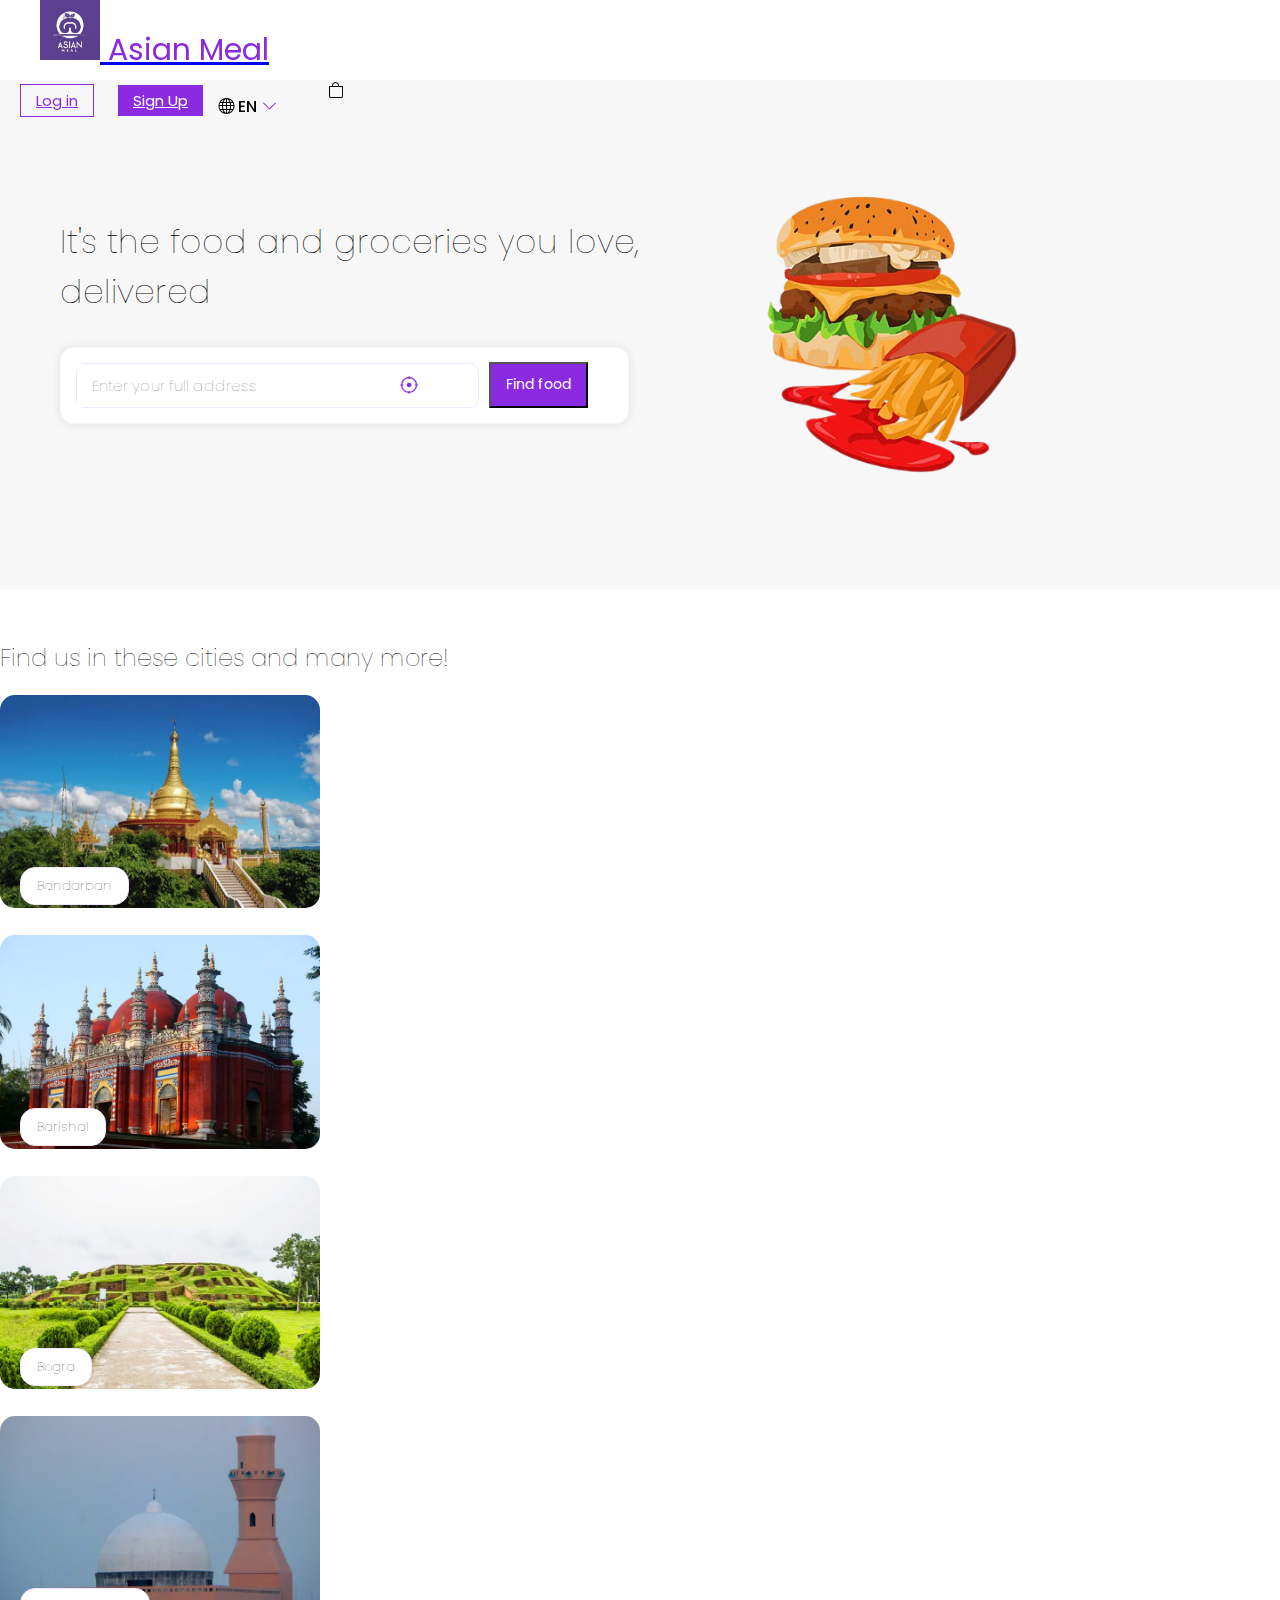
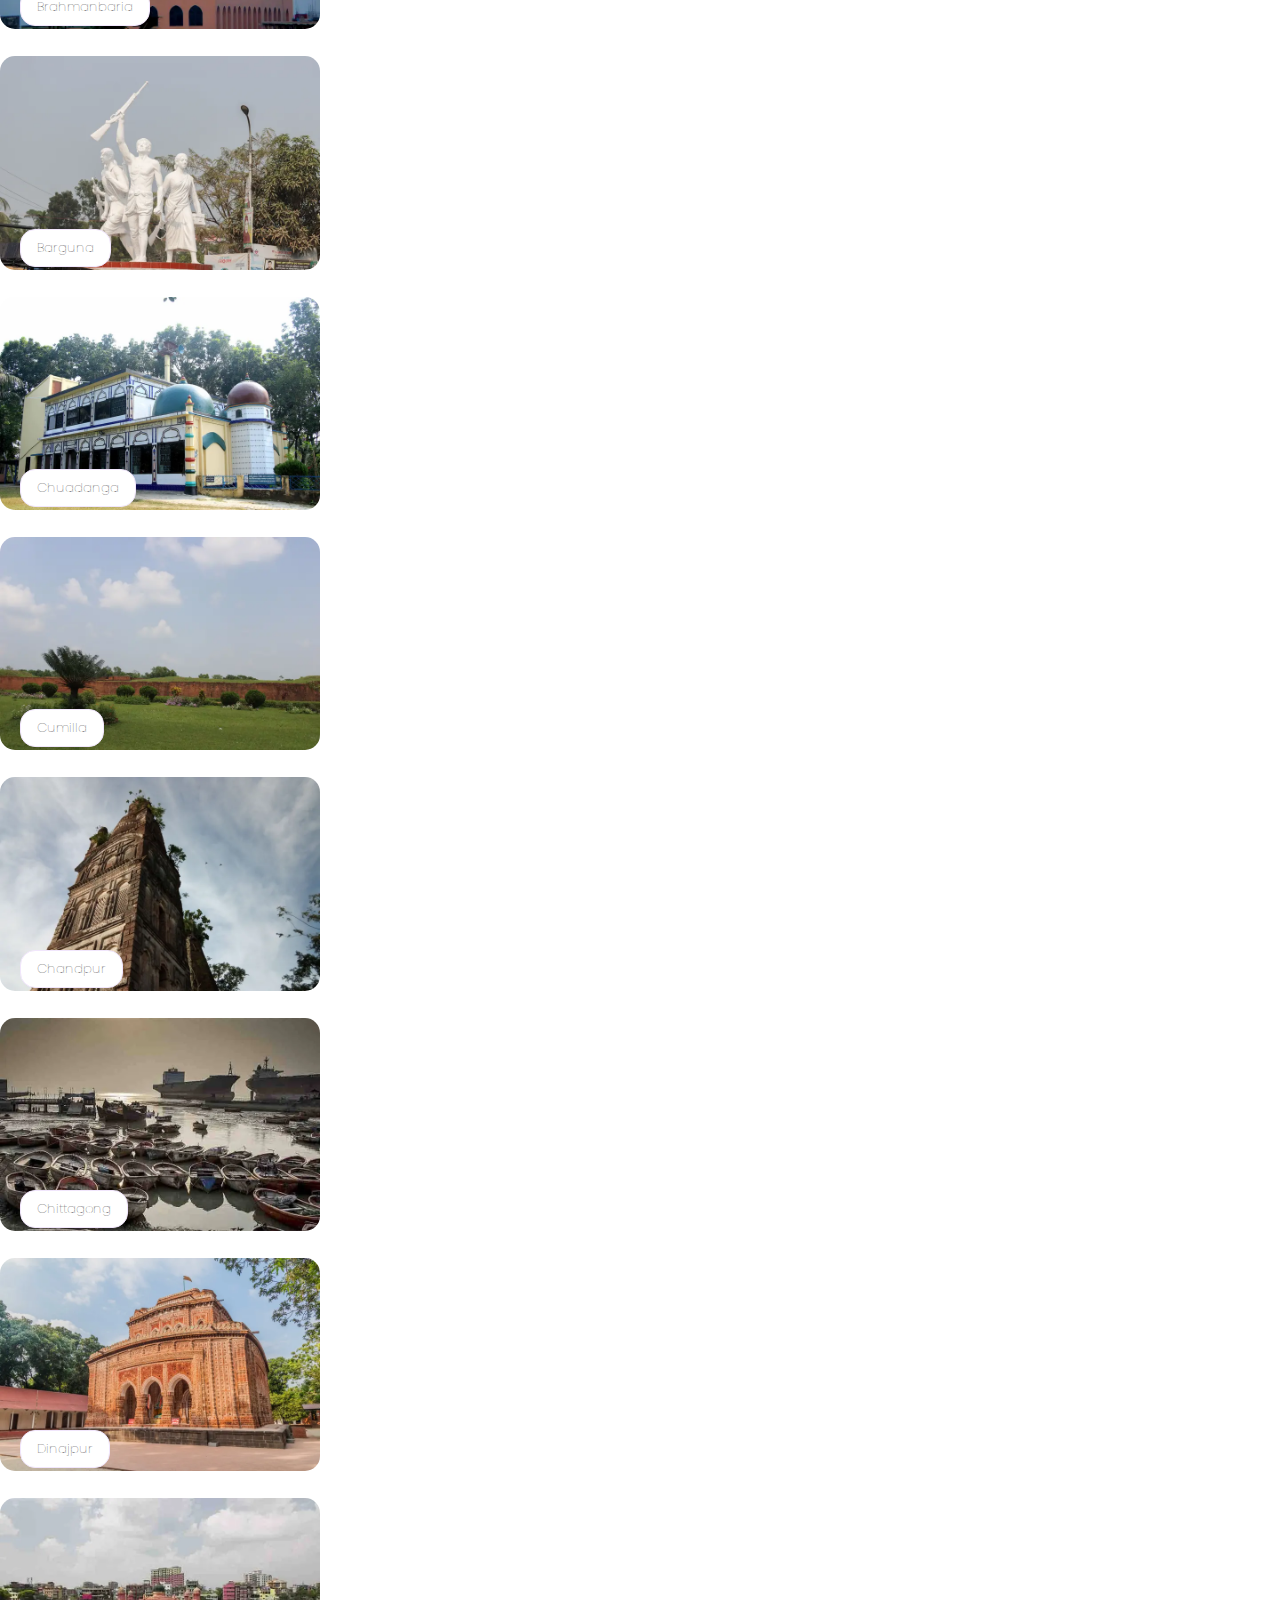
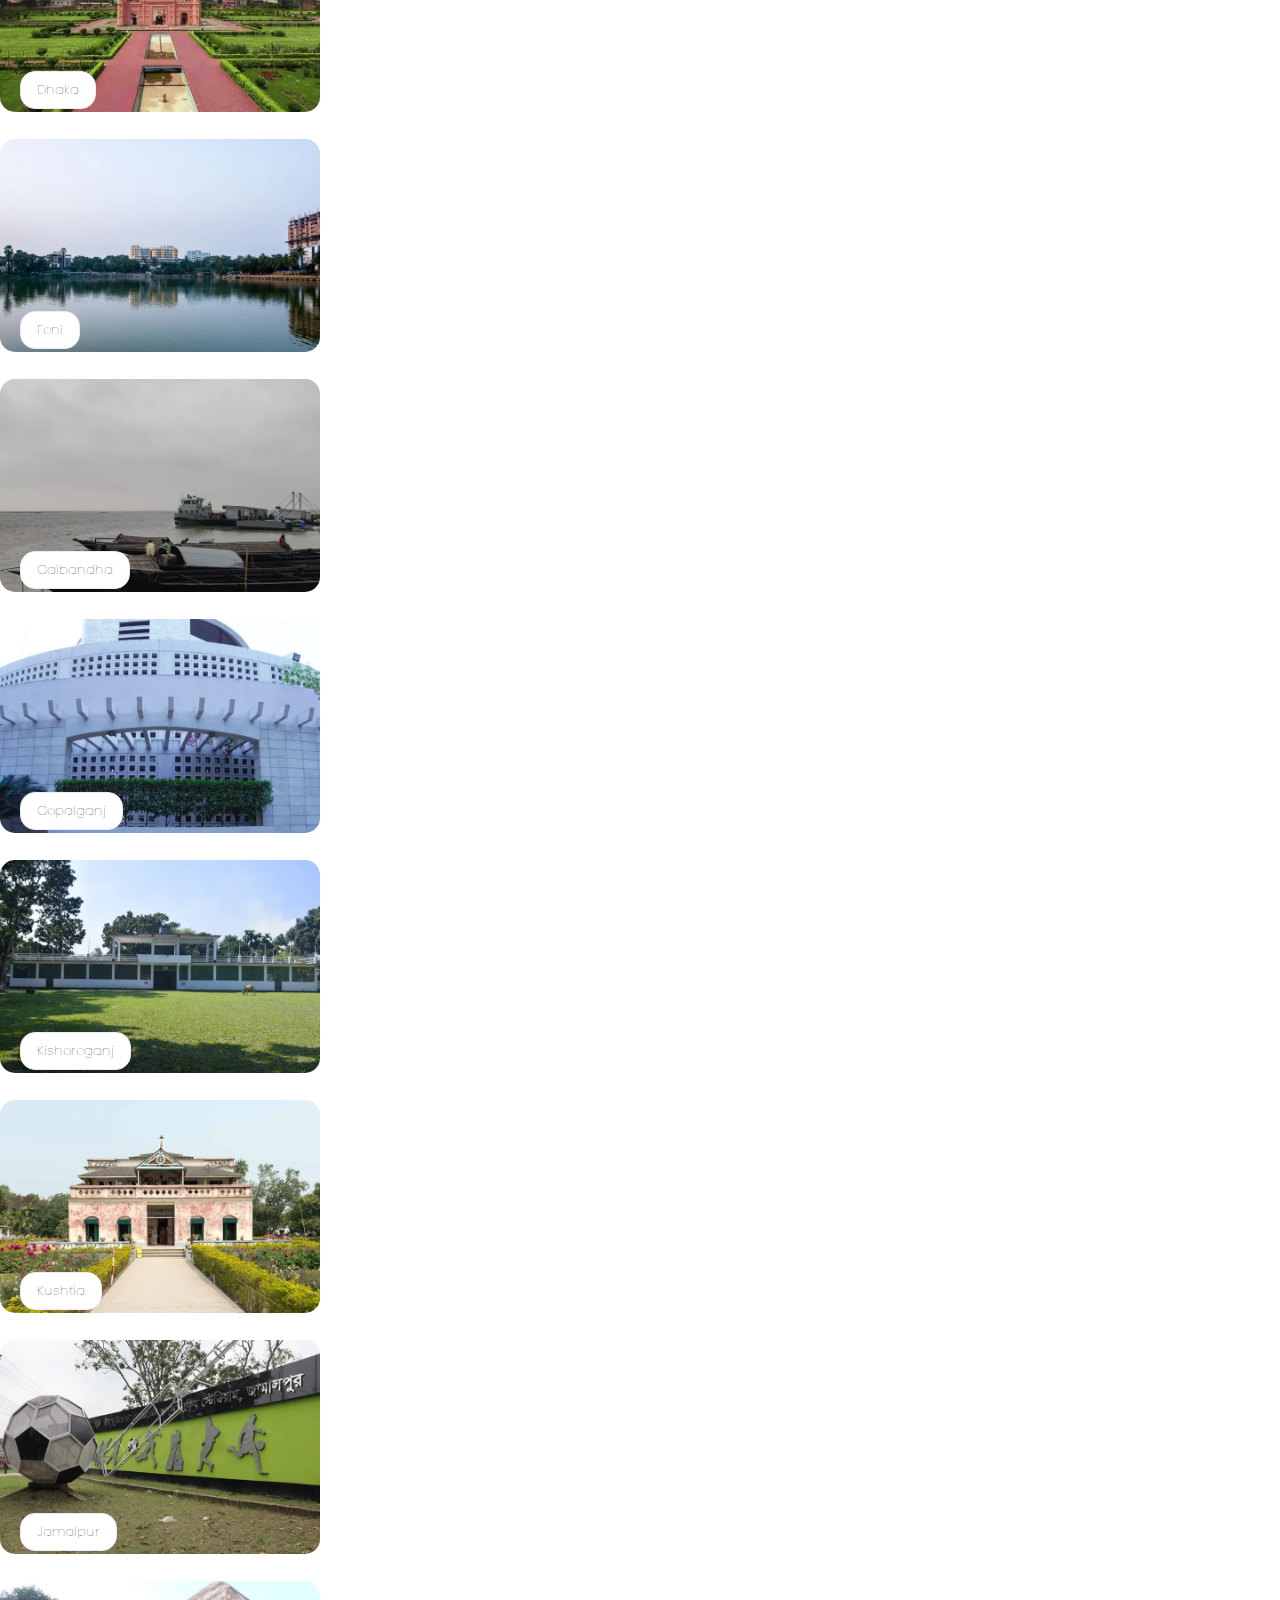
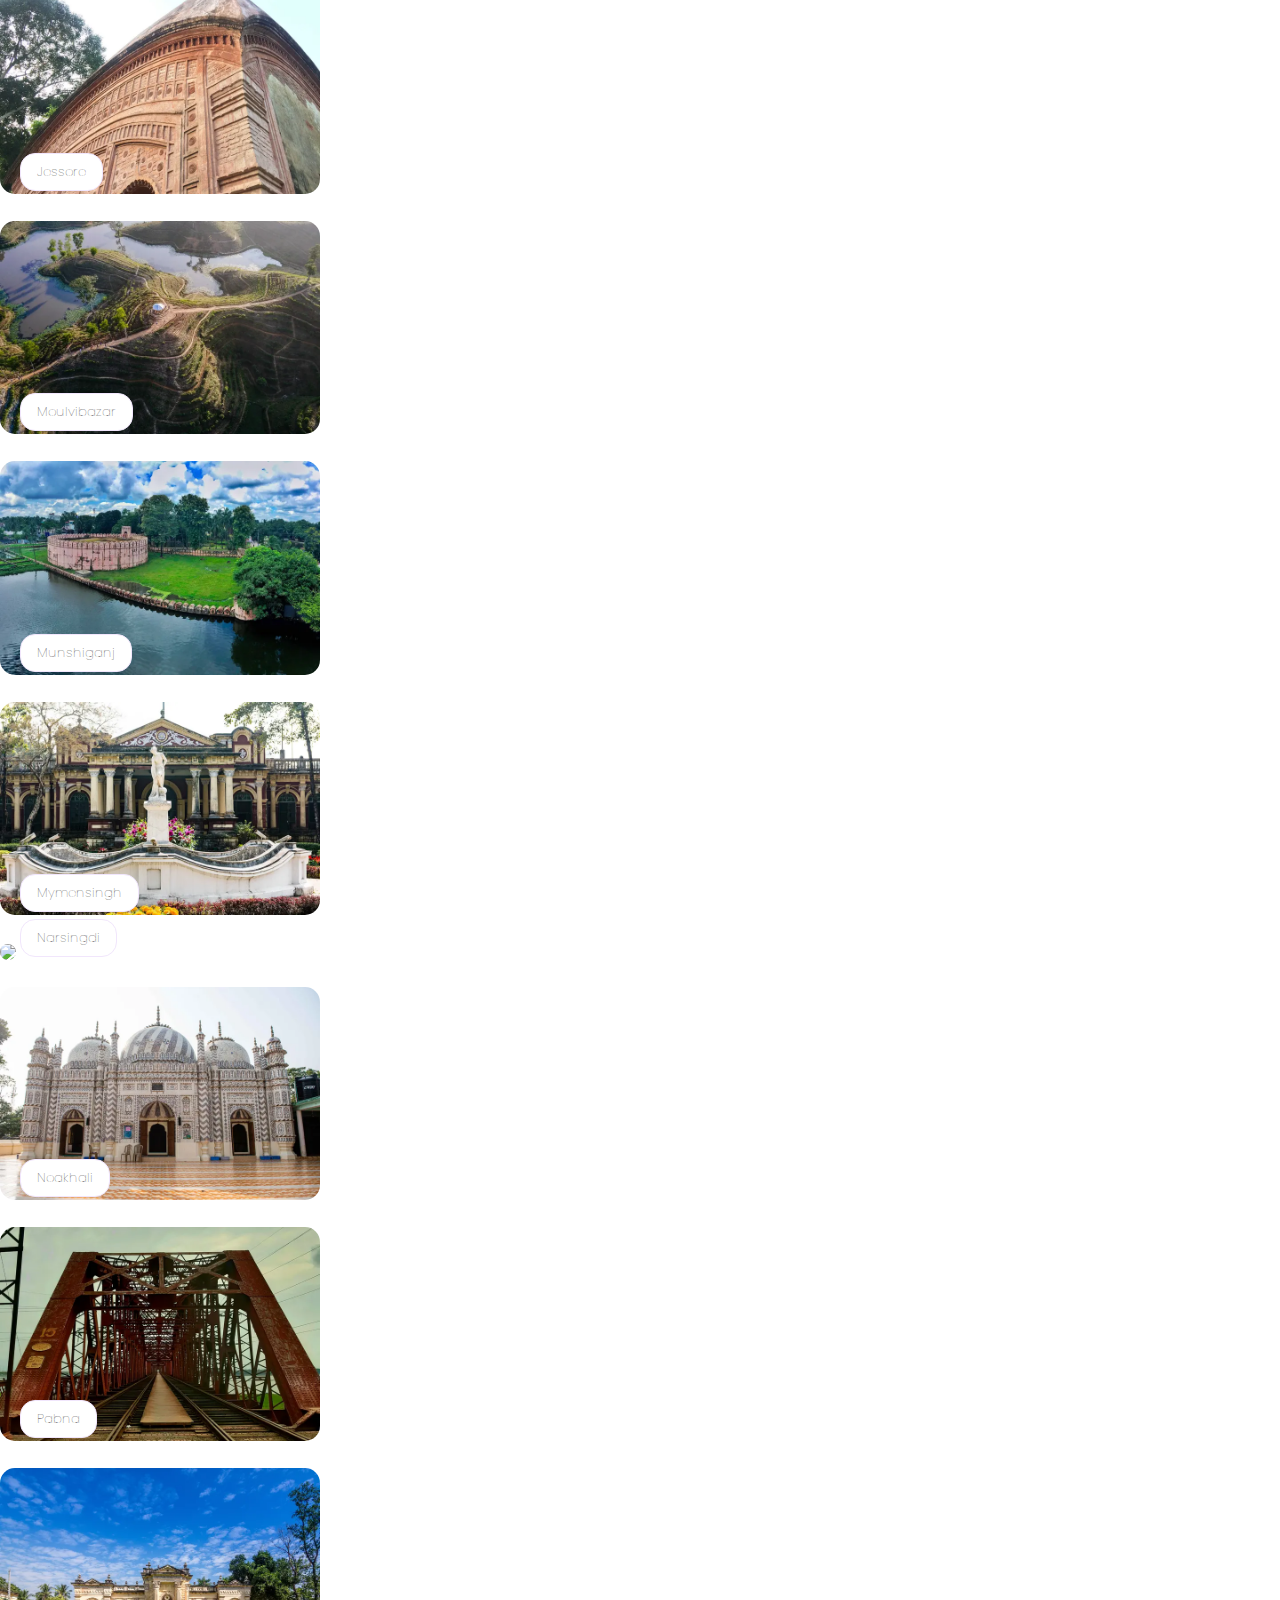
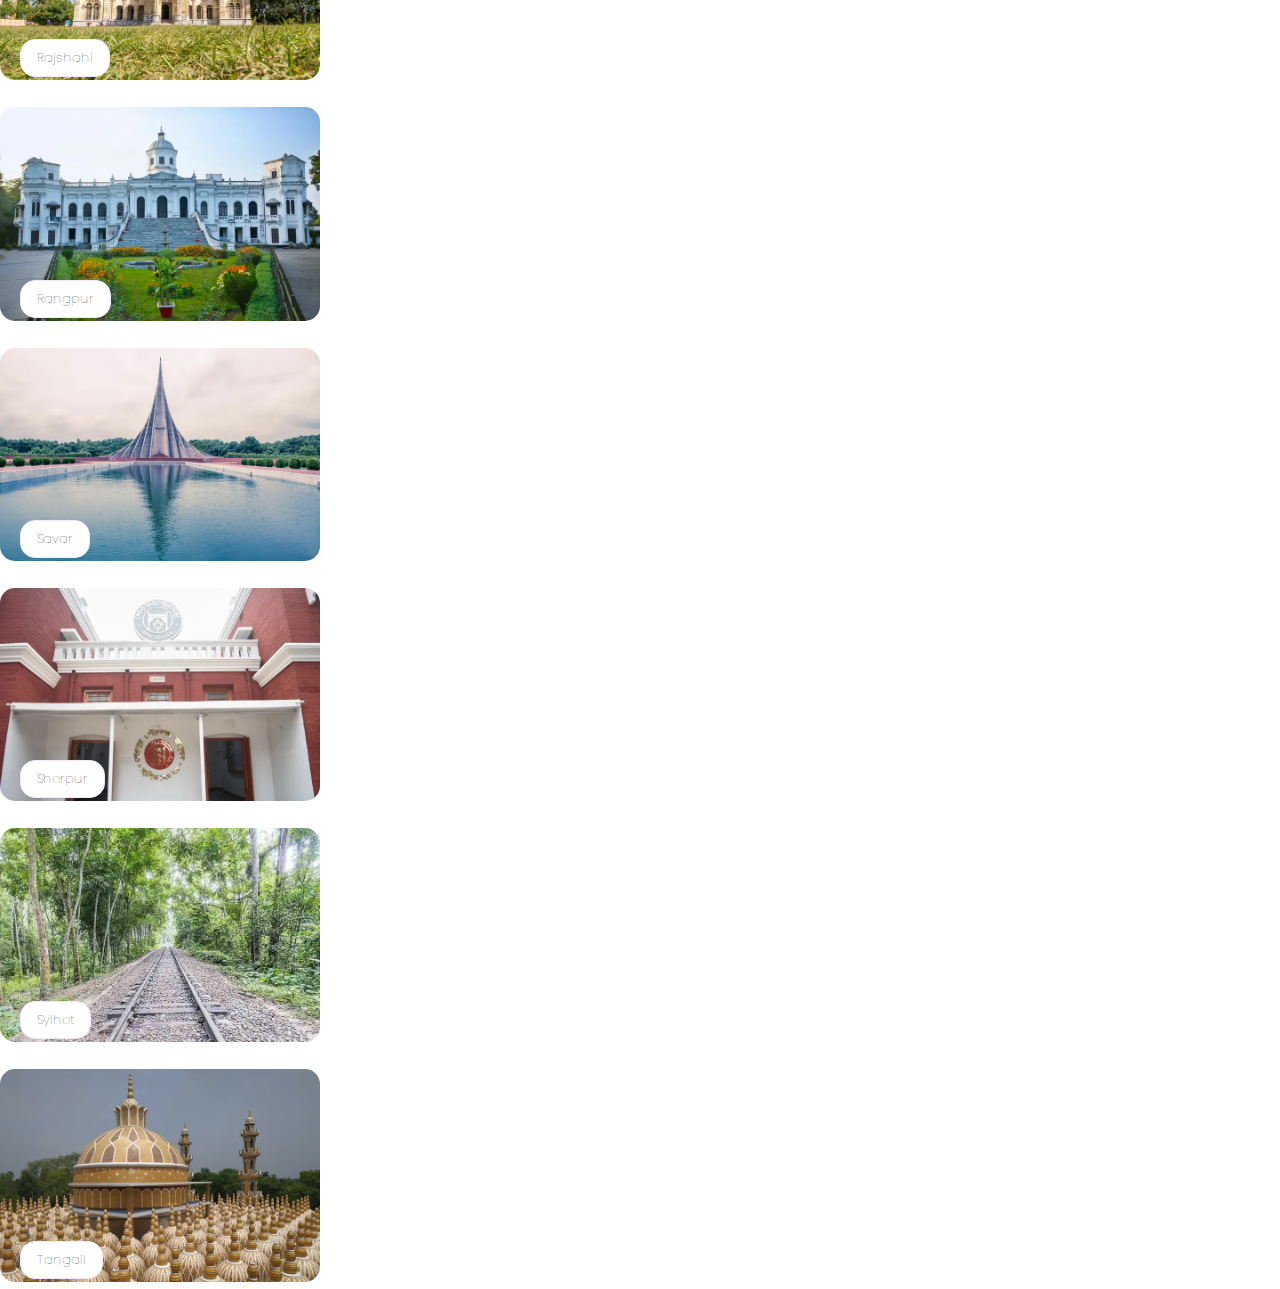
==== index.html @ 5dc4bf35 "first commit" ====
<!doctype html>
<html lang="en">

<head>
    <meta charset="utf-8">
    <meta name="viewport" content="width=device-width, initial-scale=1">
    <title>Asian Meal</title>
    <link rel="stylesheet" href="style.css">
    <link href="https://cdn.jsdelivr.net/npm/bootstrap@5.3.2/dist/css/bootstrap.min.css" rel="stylesheet"
        integrity="sha384-T3c6CoIi6uLrA9TneNEoa7RxnatzjcDSCmG1MXxSR1GAsXEV/Dwwykc2MPK8M2HN" crossorigin="anonymous">
    <link rel="stylesheet" href="https://cdn.jsdelivr.net/npm/bootstrap-icons@1.11.1/font/bootstrap-icons.css">
</head>

<body>

    <!--! ==========Nav bar open=========== -->
    <nav class="navbar" style="position: fixed; z-index: 1001;">
        <div class="logo">
            <a href="index.html" class="navbar-brand">
                <img src="img/logo.jpg" alt="logo" class="img-fluid rounded-circle">
                <span>Asian Meal</span>
            </a>
        </div>
        <div class="navbar-btns">
            <div class="login-buttons">
                <a href="login.html" class="btn log-in-btn">Log in</a>
                <a href="login.html" class="btn sign-up-btn">Sign Up</a>
            </div>
            <div class="lang-cart">
                <ul>
                    <li href="#" class="btn langBtn"><i class="bi bi-globe"></i> <span>EN</span><i
                            class="bi bi-chevron-down arrow"></i><br>
                    </li>
                    <li class="invisible-lang">BN</li>
                </ul>
                <div class="div for-cart">
                    <i class="bi bi-bag cart btn"></i>
                </div>
            </div>
        </div>
    </nav>
    <!--! ==========Nav bar close========== -->





    <!--?============= Hero content goes here =================  -->
    <div class="hero">
        <div class="hero-txt">
            <h2>It's the food and groceries you love, delivered</h2>
            <form action="get">
                <div class="input-loc">
                    <input type="text" id="addressInput" placeholder="Enter your full address">
                    <i class="bi bi-crosshair location-btn" id="locationIcon"></i>
                </div>
                <button class="btn">Find food</button>
            </form>
        </div>

        <div class="hero-img">
            <img src="img/hero-img.png" alt="hero image">
        </div>
    </div>
    <!--?============= Hero content closed here =================  -->

    <!-- !============= find us open =========== -->

    <div class="container find-us">
        <h2>Find us in these cities and many more!</h2>
        <div class="row">
            <div class="col-6 col-md-4">
                <a href="#">
                    <img src="img/find us img/city-tile-Bandarban.webp" class="img-fluid">
                    <button>Bandarban</button>
                </a>
            </div>
            <div class="col-6 col-md-4">
                <a href="#">
                    <img src="img/find us img/city-tile-Barisal.webp" class="img-fluid">
                    <button>Barishal</button>
                </a>
            </div>
            <div class="col-6 col-md-4">
                <a href="#">
                    <img src="img/find us img/city-tile-Bogra.webp" class="img-fluid">
                    <button>Bogra</button>
                </a>
            </div>
            <div class="col-6 col-md-4">
                <a href="#">
                    <img src="img/find us img/city-tile-Brahmanbaria.webp" class="img-fluid">
                    <button>Brahmanbaria</button>
                </a>
            </div>
            <div class="col-6 col-md-4">
                <a href="#">
                    <img src="img/find us img/city-tile-Barguna.webp" class="img-fluid">
                    <button>Barguna</button>
                </a>
            </div>
            <div class="col-6 col-md-4">
                <a href="#">
                    <img src="img/find us img/city-tile-Chuadanga.webp" class="img-fluid">
                    <button>Chuadanga</button>
                </a>
            </div>
            <div class="col-6 col-md-4">
                <a href="#">
                    <img src="img/find us img/city-tile-cumilla.webp" class="img-fluid">
                    <button>Cumilla</button>
                </a>
            </div>
            <div class="col-6 col-md-4">
                <a href="#">
                    <img src="img/find us img/city-tile-Chandpur.webp" class="img-fluid">
                    <button>Chandpur</button>
                </a>
            </div>
            <div class="col-6 col-md-4">
                <a href="#">
                    <img src="img/find us img/city-title-Chittagong.webp" class="img-fluid">
                    <button>Chittagong</button>
                </a>
            </div>
            <div class="col-6 col-md-4">
                <a href="#">
                    <img src="img/find us img/city-tile-Dinajpur.webp" class="img-fluid">
                    <button>Dinajpur</button>
                </a>
            </div>
            <div class="col-6 col-md-4">
                <a href="#">
                    <img src="img/find us img/city-title-Dhaka.webp" class="img-fluid">
                    <button>Dhaka</button>
                </a>
            </div>
            <div class="col-6 col-md-4">
                <a href="#">
                    <img src="img/find us img/city-tile-feni.webp" class="img-fluid">
                    <button>Feni</button>
                </a>
            </div>
            <div class="col-6 col-md-4">
                <a href="#">
                    <img src="img/find us img/city-tile-Gaibandha.webp" class="img-fluid">
                    <button>Gaibandha</button>
                </a>
            </div>
            <div class="col-6 col-md-4">
                <a href="#">
                    <img src="img/find us img/city-tile-Gopalganj.webp" class="img-fluid">
                    <button>Gopalganj</button>
                </a>
            </div>
            <div class="col-6 col-md-4">
                <a href="#">
                    <img src="img/find us img/city-tile-Kishoreganj.webp" class="img-fluid">
                    <button>Kishoreganj</button>
                </a>
            </div>
            <div class="col-6 col-md-4">
                <a href="#">
                    <img src="img/find us img/city-tile-Kushtia.webp" class="img-fluid">
                    <button>Kushtia</button>
                </a>
            </div>
            <div class="col-6 col-md-4">
                <a href="#">
                    <img src="img/find us img/city-tile-Jamalpur.webp" class="img-fluid">
                    <button>Jamalpur</button>
                </a>
            </div>
            <div class="col-6 col-md-4">
                <a href="#">
                    <img src="img/find us img/city-tile-Jessore.webp" class="img-fluid">
                    <button>Jessore</button>
                </a>
            </div>

            <div class="col-6 col-md-4">
                <a href="#">
                    <img src="img/find us img/city-tile-Moulvibazar.webp" class="img-fluid">
                    <button>Moulvibazar</button>
                </a>
            </div>
            <div class="col-6 col-md-4">
                <a href="#">
                    <img src="img/find us img/city-tile-Munshiganj.webp" class="img-fluid">
                    <button>Munshiganj</button>
                </a>
            </div>
            <div class="col-6 col-md-4">
                <a href="#">
                    <img src="img/find us img/city-tile-Mymensingh.webp" class="img-fluid">
                    <button>Mymensingh</button>
                </a>
            </div>
            <div class="col-6 col-md-4">
                <a href="#">
                    <img src="img/find us img/city-tile-Narsingdi.webp" class="img-fluid">
                    <button>Narsingdi</button>
                </a>
            </div>
            <div class="col-6 col-md-4">
                <a href="#">
                    <img src="img/find us img/city-tile-noakhali.webp" class="img-fluid">
                    <button>Noakhali</button>
                </a>
            </div>
            <div class="col-6 col-md-4">
                <a href="#">
                    <img src="img/find us img/city-tile-Pabna.webp" class="img-fluid">
                    <button>Pabna</button>
                </a>
            </div>
            <div class="col-6 col-md-4">
                <a href="#">
                    <img src="img/find us img/city-tile-Rajshahi.webp" class="img-fluid">
                    <button>Rajshahi</button>
                </a>
            </div>
            <div class="col-6 col-md-4">
                <a href="#">
                    <img src="img/find us img/city-tile-Rangpur.webp" class="img-fluid">
                    <button>Rangpur</button>
                </a>
            </div>
            <div class="col-6 col-md-4">
                <a href="#">
                    <img src="img/find us img/city-tile-Savar.webp" class="img-fluid">
                    <button>Savar</button>
                </a>
            </div>
            <div class="col-6 col-md-4">
                <a href="#">
                    <img src="img/find us img/city-tile-Sherpur.webp" class="img-fluid">
                    <button>Sherpur</button>
                </a>
            </div>
            <div class="col-6 col-md-4">
                <a href="#">
                    <img src="img/find us img/city-title-Sylhet.webp" class="img-fluid">
                    <button>Sylhet</button>
                </a>
            </div>
            <div class="col-6 col-md-4">
                <a href="#">
                    <img src="img/find us img/city-tile-Tangail.webp" class="img-fluid">
                    <button>Tangail</button>
                </a>
            </div>
        </div>
    </div>
    <!-- !============= find us close =========== -->





    <script src="script.js"></script>
    <script src="https://cdn.jsdelivr.net/npm/bootstrap@5.3.2/dist/js/bootstrap.bundle.min.js"
        integrity="sha384-C6RzsynM9kWDrMNeT87bh95OGNyZPhcTNXj1NW7RuBCsyN/o0jlpcV8Qyq46cDfL"
        crossorigin="anonymous"></script>
</body>

</html>
---- style.css ----
@import url('https://fonts.googleapis.com/css2?family=Poppins:ital,wght@0,300;0,500;0,700;1,300&family=Roboto+Condensed:wght@300;400;700&display=swap');

:root {
    --poppins-font-family: 'Poppins', sans-serif;
    --roboto-font-family: 'Roboto Condensed', sans-serif;
    --main-color: #8a2be2;
    --cut-price-color: #a3a3a3;
    --transperancy20-bg: #f1e6fc;
}

* {
    margin: 0;
    padding: 0;
    box-sizing: border-box;
    font-family: var(--poppins-font-family);
}


/* !======== navbar open =======*/
.navbar {
    background-color: white;
    transition: background-color 0.3s ease;
    width: 100%;
    height: 80px;
    top: 0;
}

.logo {
    margin-left: 40px;
}

.navbar-brand {
    font-size: 30px;
}

.navbar-brand span {
    color: var(--main-color);
}

.navbar-brand img {
    width: 60px;
    height: auto;
}


/* todo navabar btn css */

.navbar-btns {
    display: flex;
    margin-right: 40px;
    margin-top: 15px;
}

.login-buttons .btn {
    padding: 5px 15px;
    font-weight: 400;
    font-size: 15px;
    margin-left: 20px;
}

.login-buttons .log-in-btn {
    color: var(--main-color);
    border: 1px solid var(--main-color);
}

.login-buttons .log-in-btn:hover {
    color: white;
    background: var(--main-color);
}

.login-buttons .sign-up-btn {
    background: var(--main-color);
    color: white;
}

.login-buttons .sign-up-btn:hover {
    background: transparent;
    color: var(--main-color);
    border: 1px solid var(--main-color);
}

/*todo lang-cart design css */
.lang-cart {
    display: flex;
}

.lang-cart li {
    list-style: none;
    margin-right: 15px;
}

.invisible-lang {
    display: none;
    position: absolute;
    color: var(--main-color);
}

.lang-cart li,
.lang-cart i {
    cursor: pointer;
    transition: all ease-out .3s;
}

.lang-cart li {
    padding: 6px 15px;
    font-weight: 500;
}

.lang-cart li:hover {
    background: var(--transperancy20-bg);
}

.lang-cart ul .arrow {
    color: var(--main-color);
    margin-left: 5px;
    font-weight: 700;
}

.lang-cart .for-cart {
    margin-top: -10px;
}

.lang-cart .cart {
    padding: 15px 20px;
    border-radius: 50%;
}

.lang-cart .cart:hover {
    background: var(--transperancy20-bg);
}

/* !======== navbar close ======*/



/** ======= hero open =======  */
.hero {
    margin-top: 50px;
    width: 100%;
    height: 60vh;
    background: #f7f7f7;
    display: flex;
    align-items: center;
    justify-content: center;
}

.hero-txt {
    margin-left: 60px;
}

.hero-txt h2 {
    font-weight: 100;
    width: 100%;
    font-size: 33px;
    margin-bottom: 30px;
}

.hero-txt form {
    background: #fff;
    padding: 15px 15px;
    border-radius: 13px;
    border: 1px solid #f7f7f7;
    box-shadow: 0 0 10px rgba(0, 0, 0, 0.1);
    width: 90%;
    display: flex;
}

.hero-txt form .input-loc {
    background: white;
    border: 1px solid #f1e6fc;
    border-radius: 9px;
    display: flex;
    align-items: center;
    width: 75%;
}

.hero-txt form input {
    padding: 10px 15px;
    font-size: 15px;
    font-weight: 100;
    outline: none;
    border: none;
}

.hero-txt form .input-loc i {
    margin-right: 110px;
    color: var(--main-color);
    font-size: 18px;
    cursor: pointer;
    padding: 5px 10px;
    border-radius: 50%;
    transition: all ease-out .3s;
}

.hero-txt form .input-loc i:hover {
    background: var(--transperancy20-bg);
}

.hero form button {
    padding: 10px 15px;
    background: var(--main-color);
    color: #fff;
    margin-top: -1px;
    margin-left: 10px;
    transition: all ease-out .1s;
    font-size: 14px;
}

.hero form button:hover {
    color: #fff;
    background: var(--main-color);
    transform: scale(1.1);
}

.hero-img {
    margin-left: 40px;
    width: 50%;
}

.hero-img img {
    width: 300px;
    height: auto;
    margin-top: 100px;
}

/** ======= hero close =======  */


/* todo find us open */

.find-us {
    width: 100%;
    margin-top: 50px;
}

.find-us h2 {
    font-weight: 100;
}

.find-us .col-6 {
    position: relative;
    width: 320px;
    border-radius: 15px;
    margin-top: 20px;
}

.find-us .col-6 img {
    border-radius: 15px;
    width: 100%;
    max-width: 400px;
    transition: 0.3s;
}

.find-us .col-6 img:hover {
    filter: opacity(.70);
}

.find-us .col-6 button {
    position: absolute;
    bottom: 10px;
    left: 20px;
    padding: 8px 16px;
    color: #363636;
    background-color: #fff;
    border: 1px solid #f1e6fc;
    border-radius: 15px;
    font-weight: 100;
}

/* todo find us close */
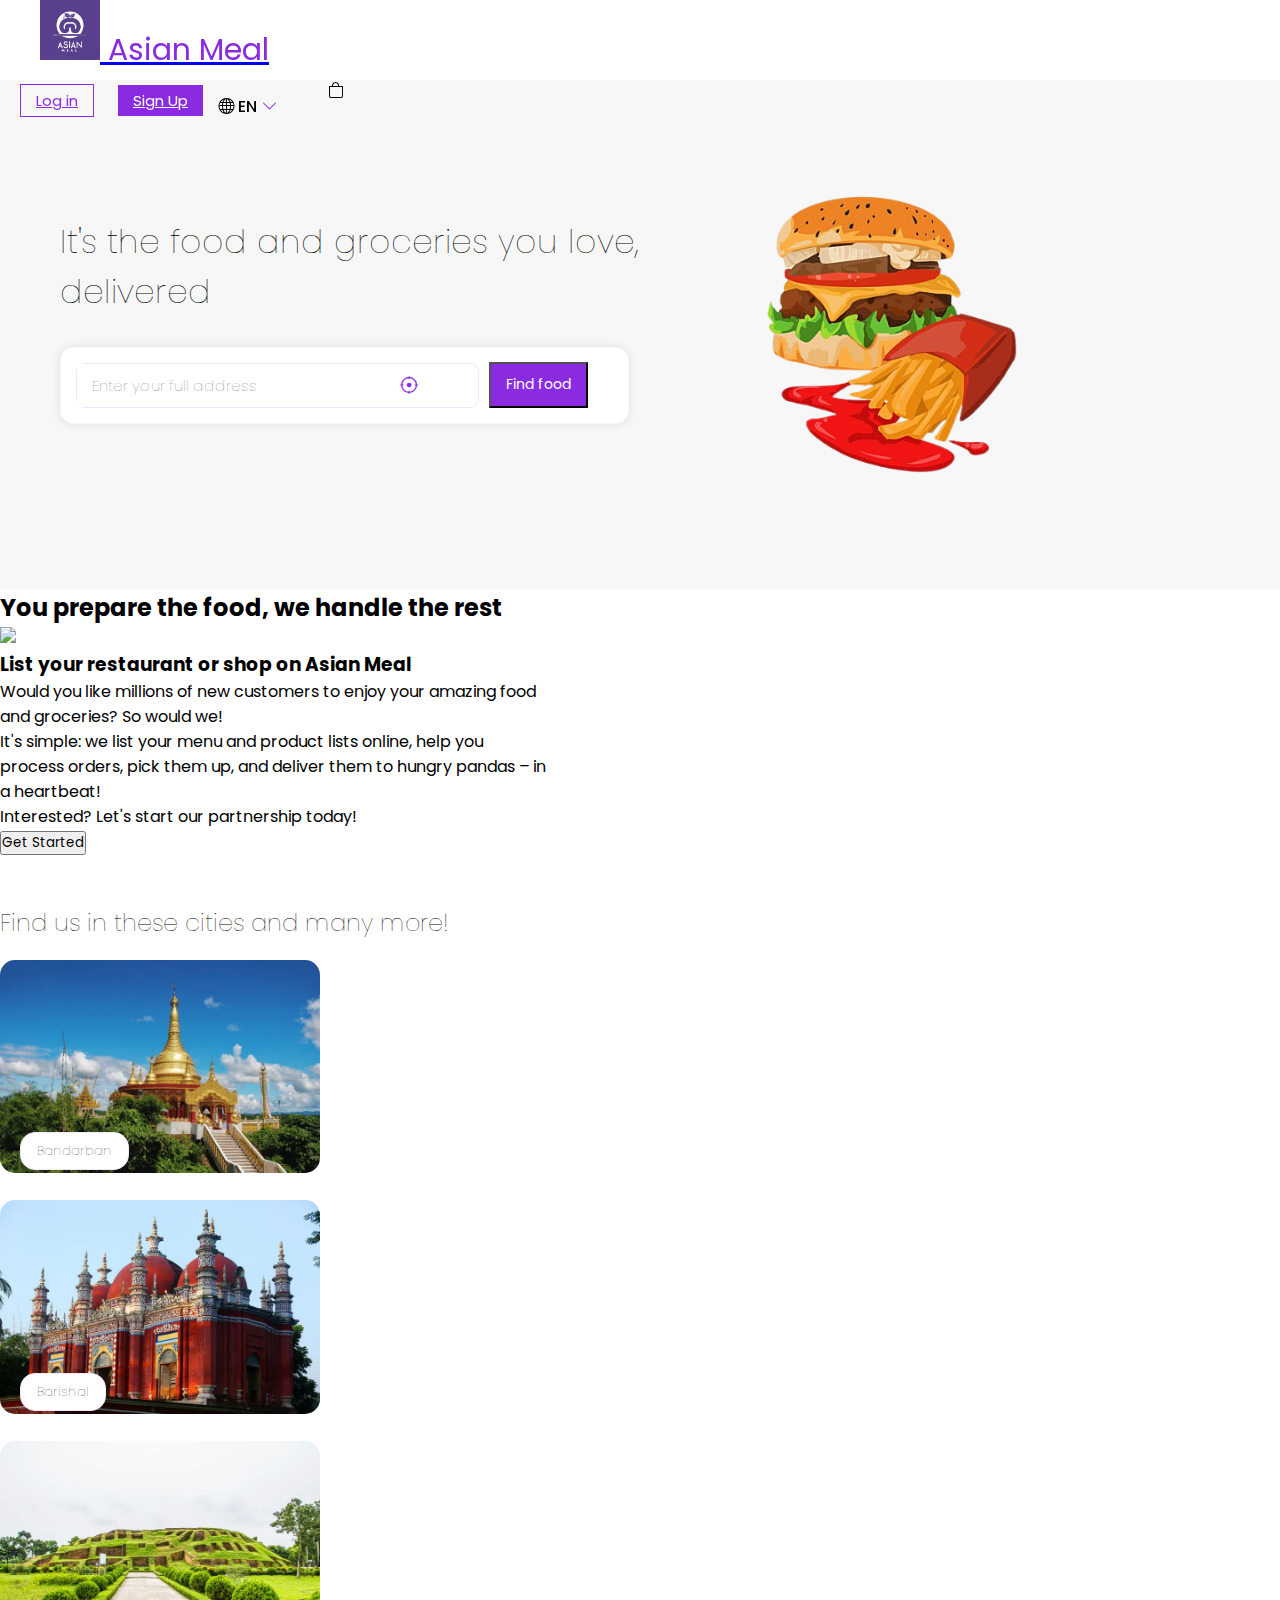
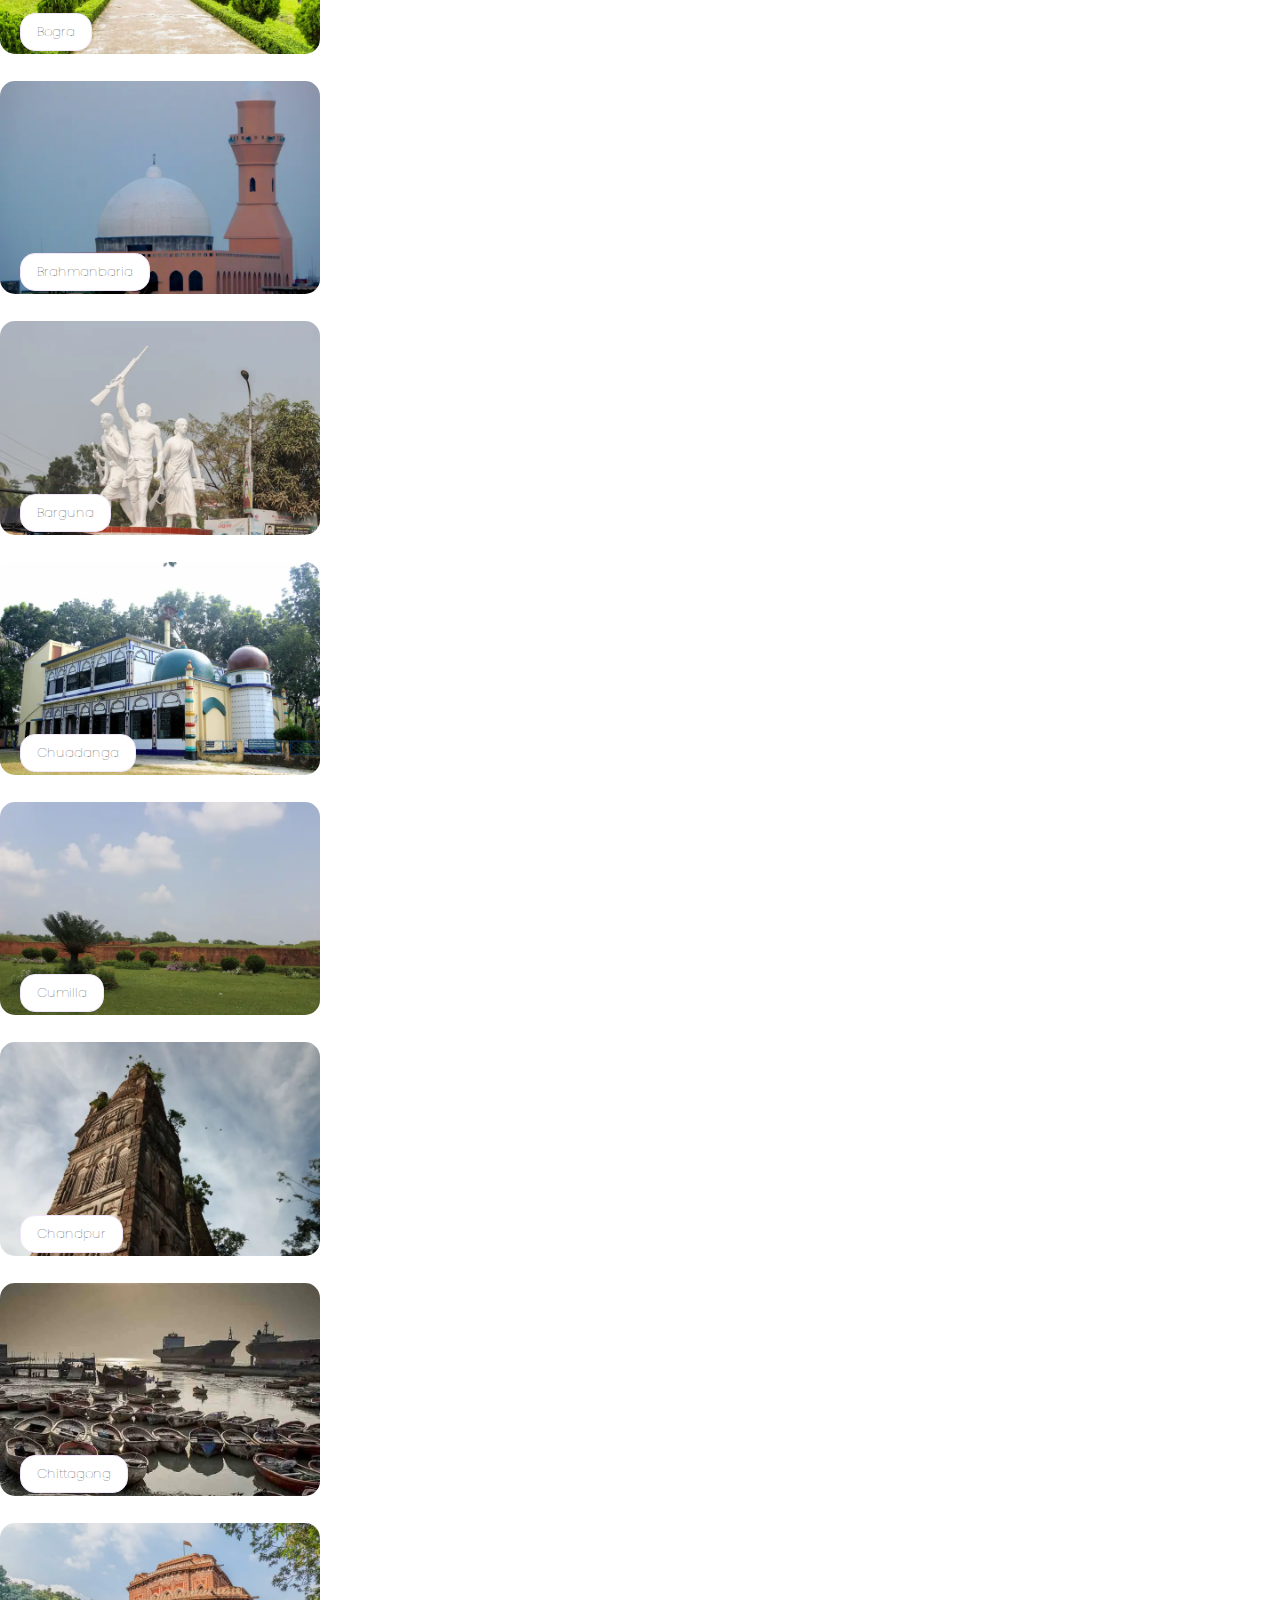
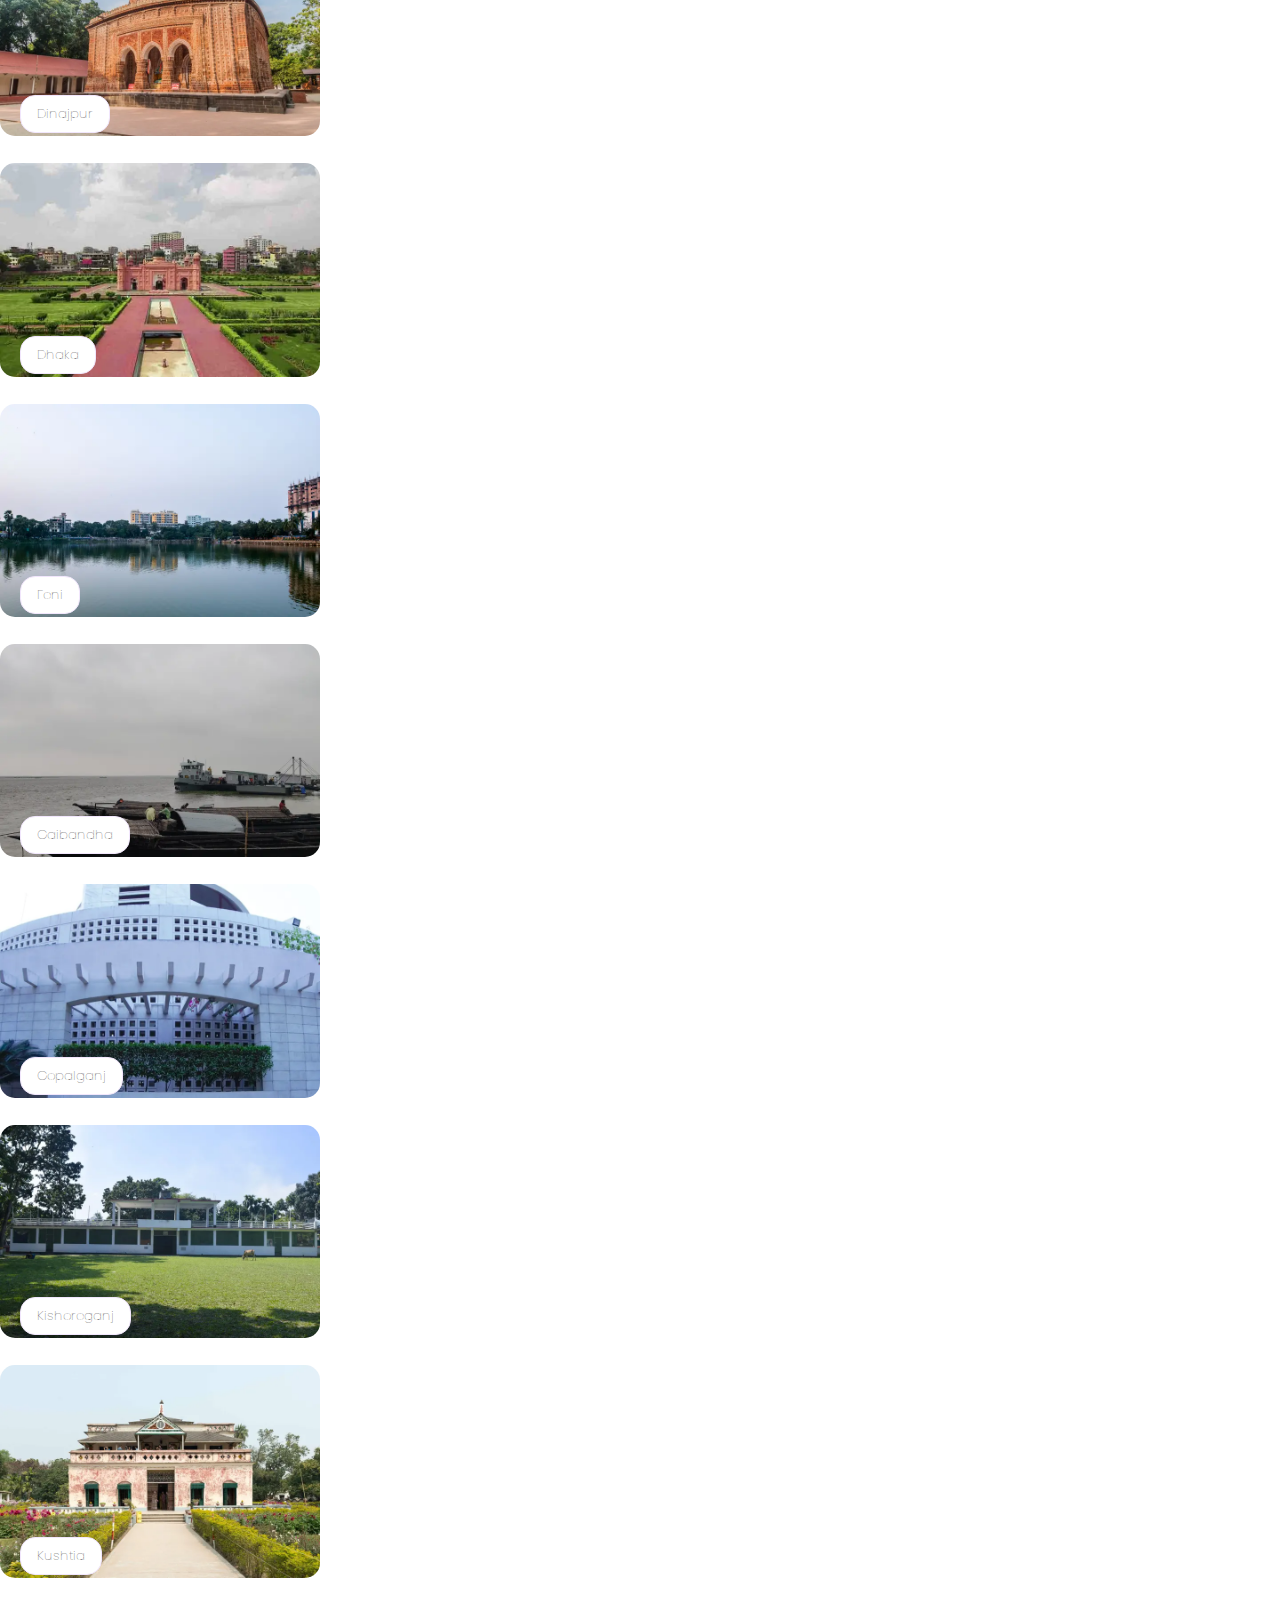
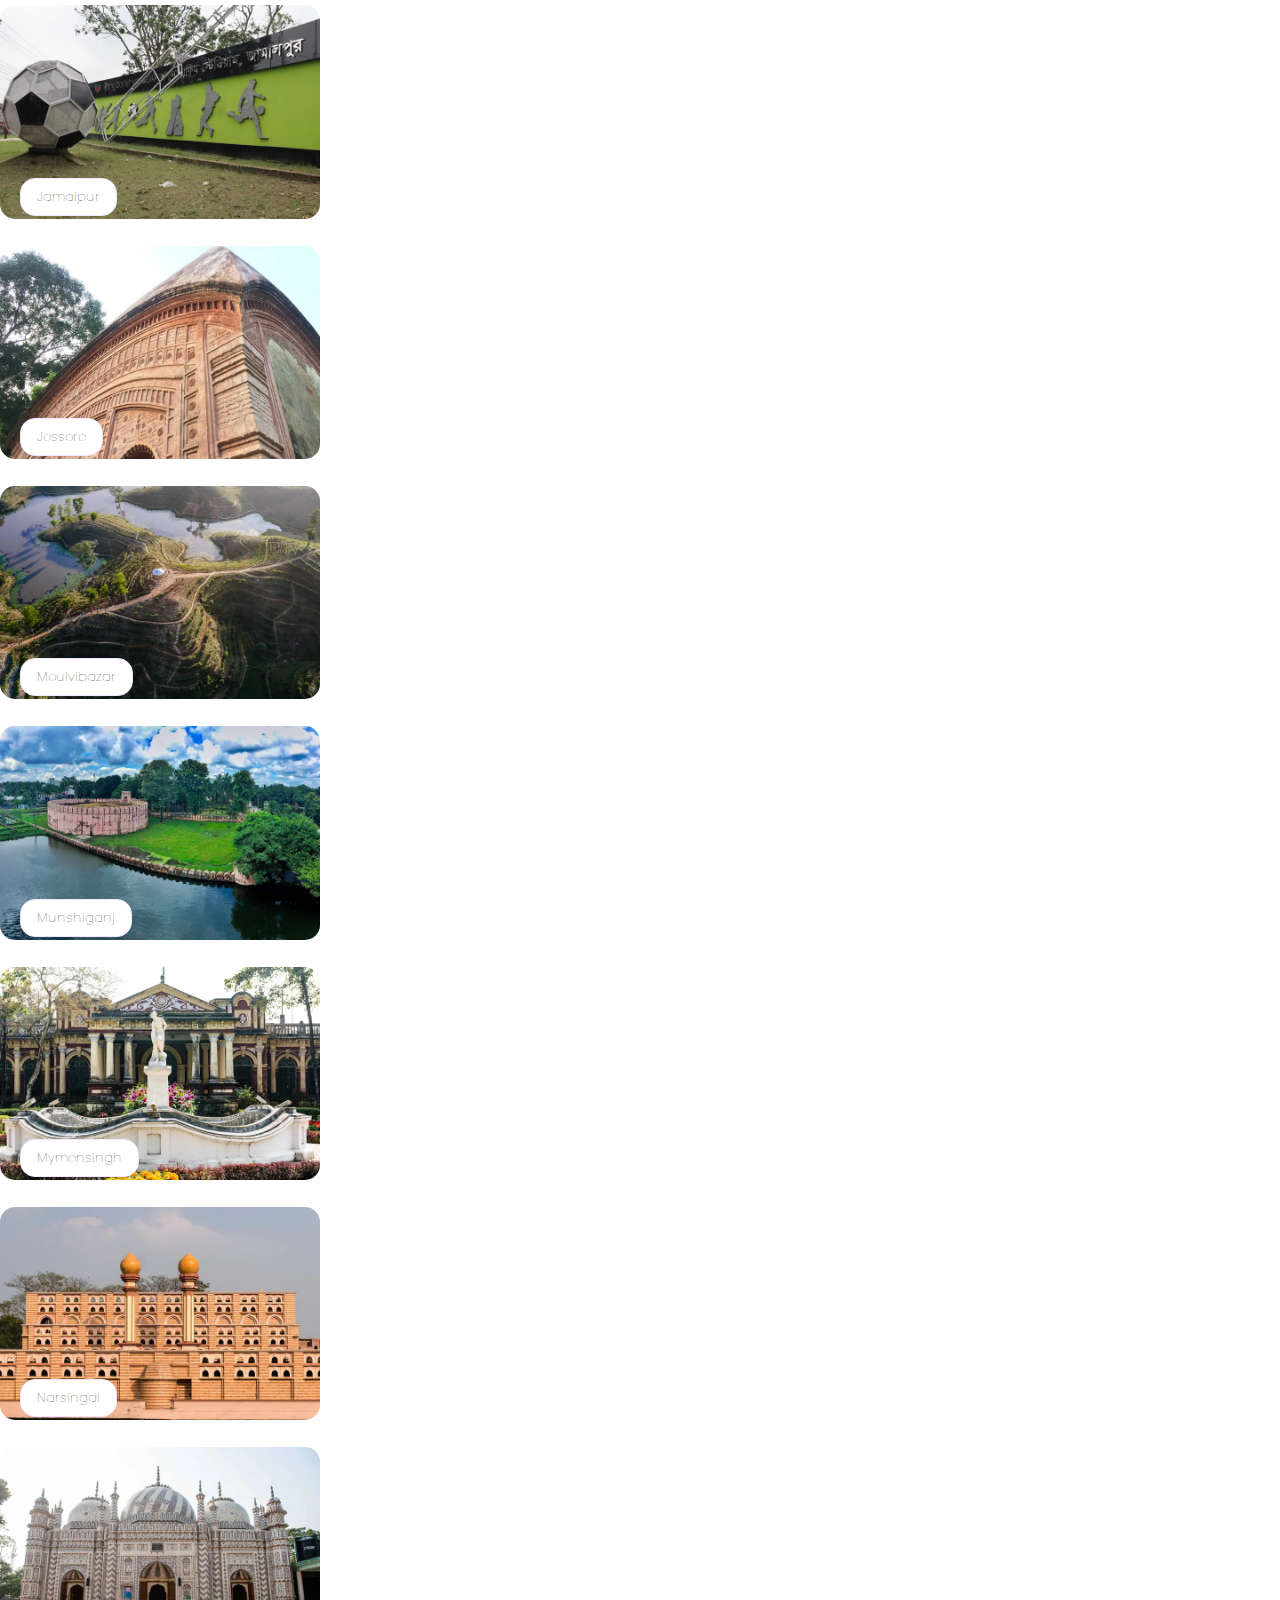
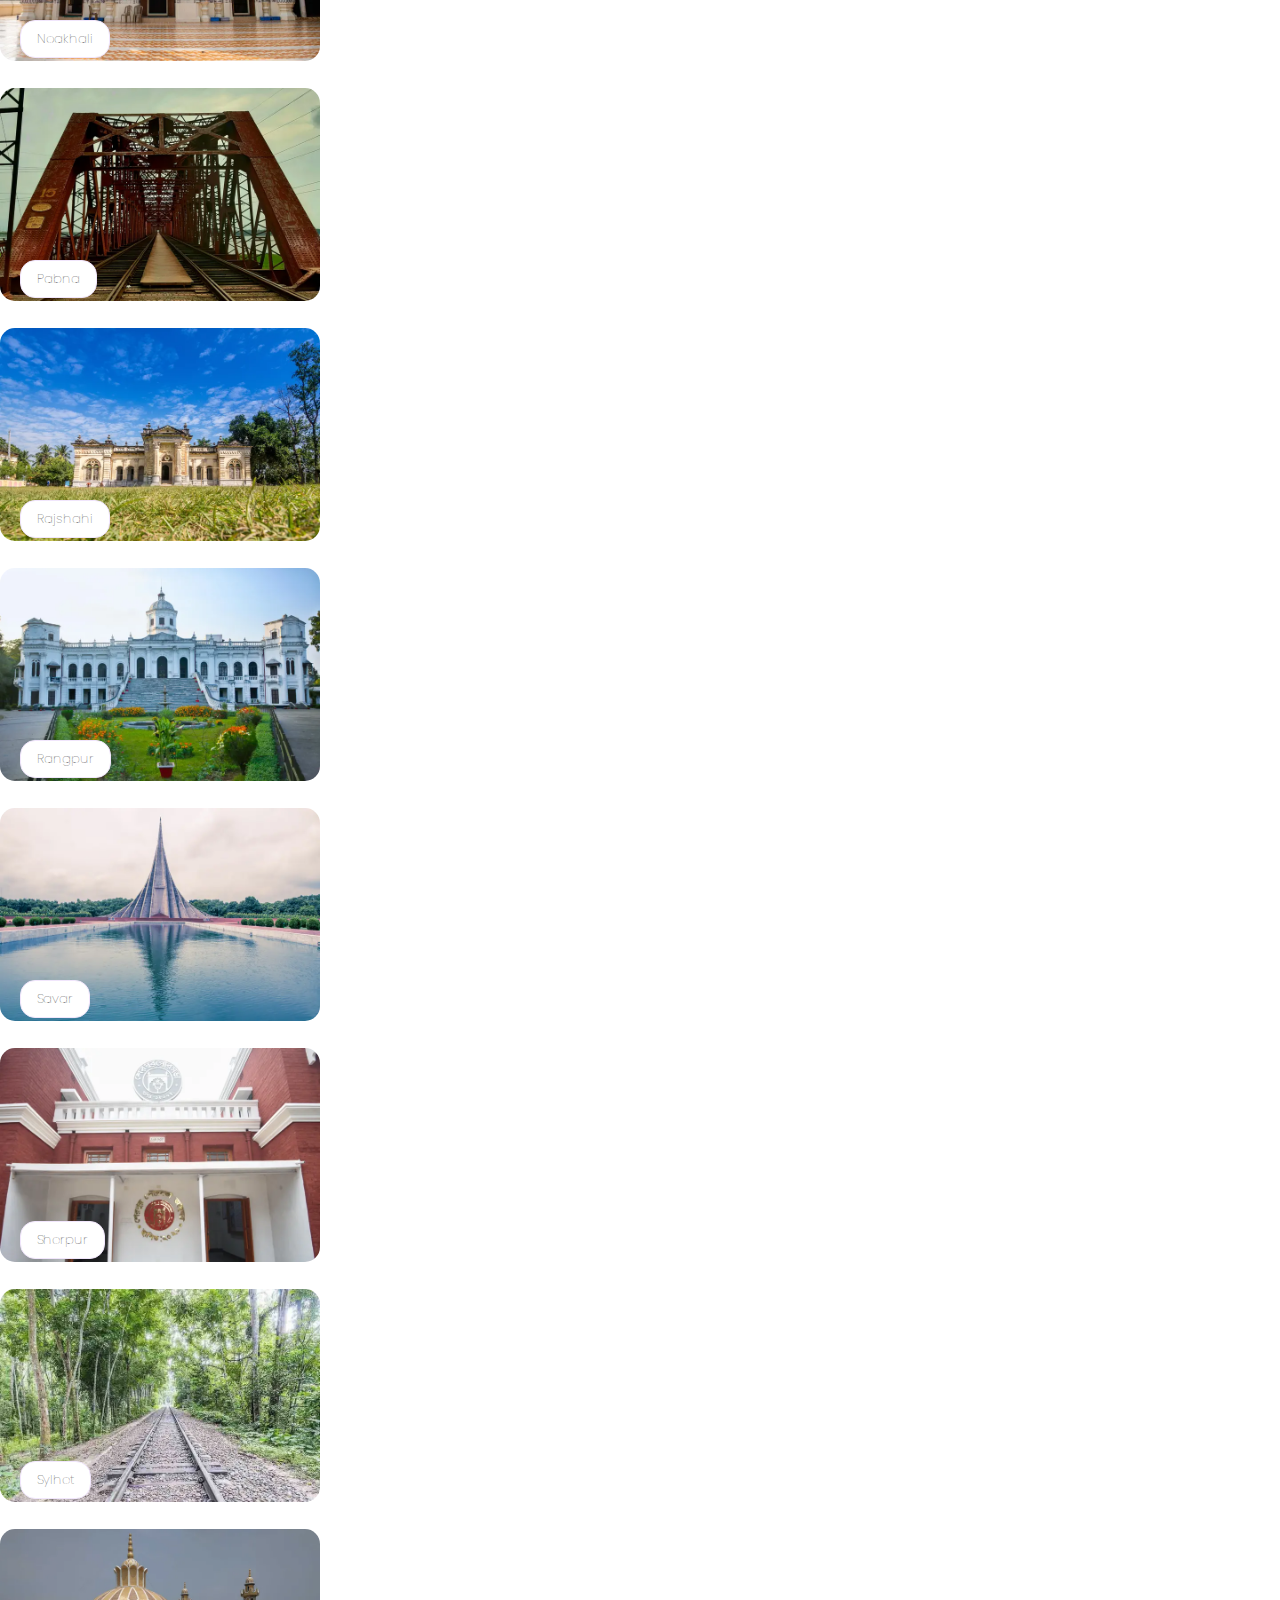
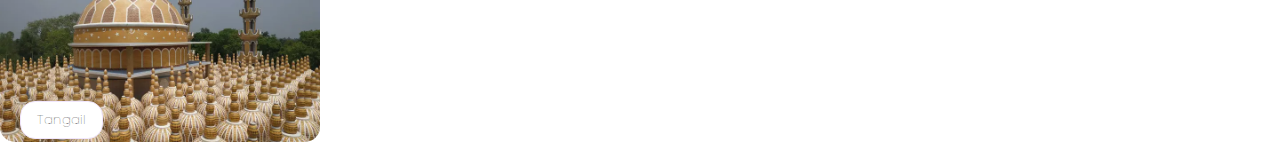
==== commit 6c2668e2: "second commit" ====
--- a/index.html
+++ b/index.html
@@ -64,6 +64,31 @@
     </div>
     <!--?============= Hero content closed here =================  -->
 
+
+  <!--todo you preapre we handle open -->
+    <div class="prepare-handle">
+        <h2 class="text-five">You prepare the food, we handle the rest</h2>
+        <img src="https://images.deliveryhero.io/image/foodpanda/home-vendor-bd.jpg?width=800&height=512" />
+        <div class="prepare-handle-txt">
+            <div class="sub-div">
+                <h3>List your restaurant or shop on Asian Meal</h3>
+                <p>Would you like millions of new customers to enjoy your amazing food <br> and
+                    groceries?
+                    So would we!</p>
+                <p>
+                    It's simple: we list your menu and product lists online, help you <br> process orders, pick them up,
+                    and
+                    deliver them to hungry pandas – in <br> a heartbeat!</p>
+                </p>
+                <p>
+                    Interested? Let's start our partnership today!</p>
+                <button class="btn">Get Started</button>
+            </div>
+        </div>
+    </div>
+    <!--todo you preapre we handle close -->
+    
+
     <!-- !============= find us open =========== -->
 
     <div class="container find-us">
@@ -264,4 +289,4 @@
         crossorigin="anonymous"></script>
 </body>
 
-</html>+</html>
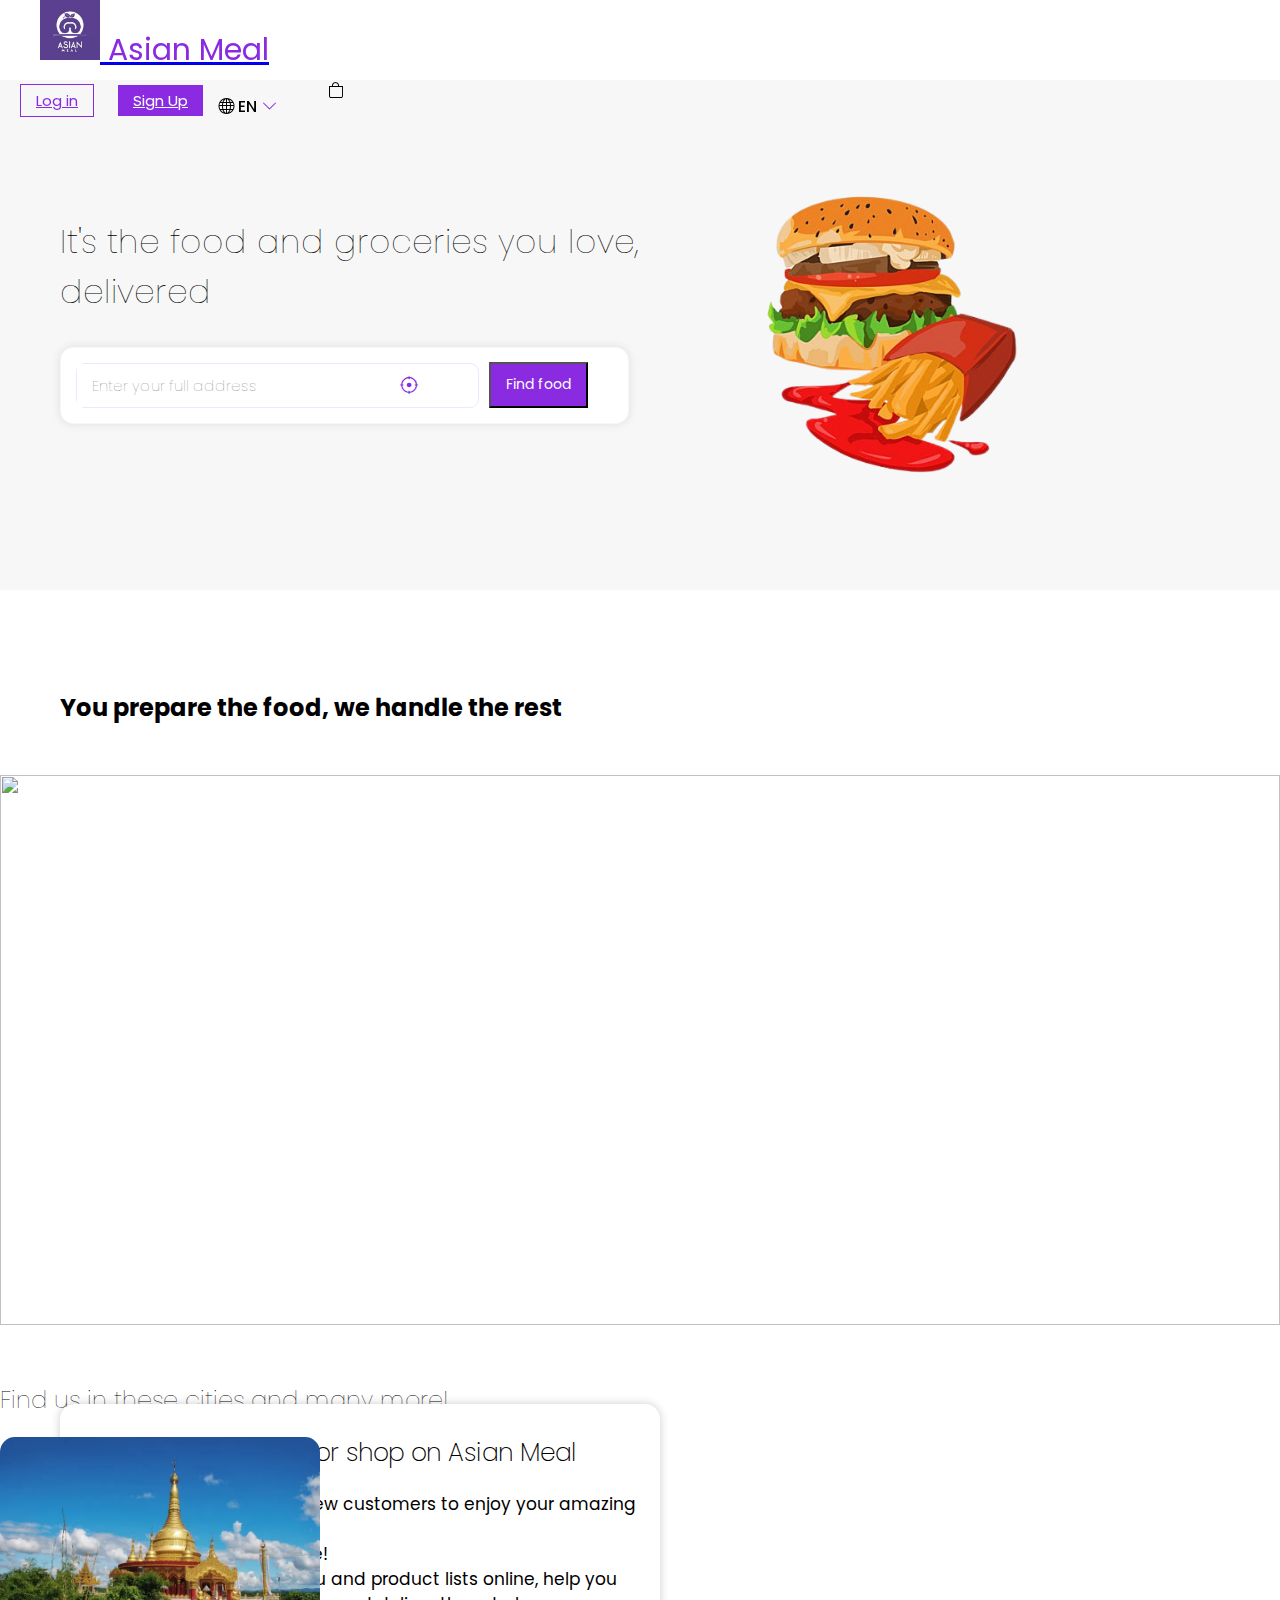
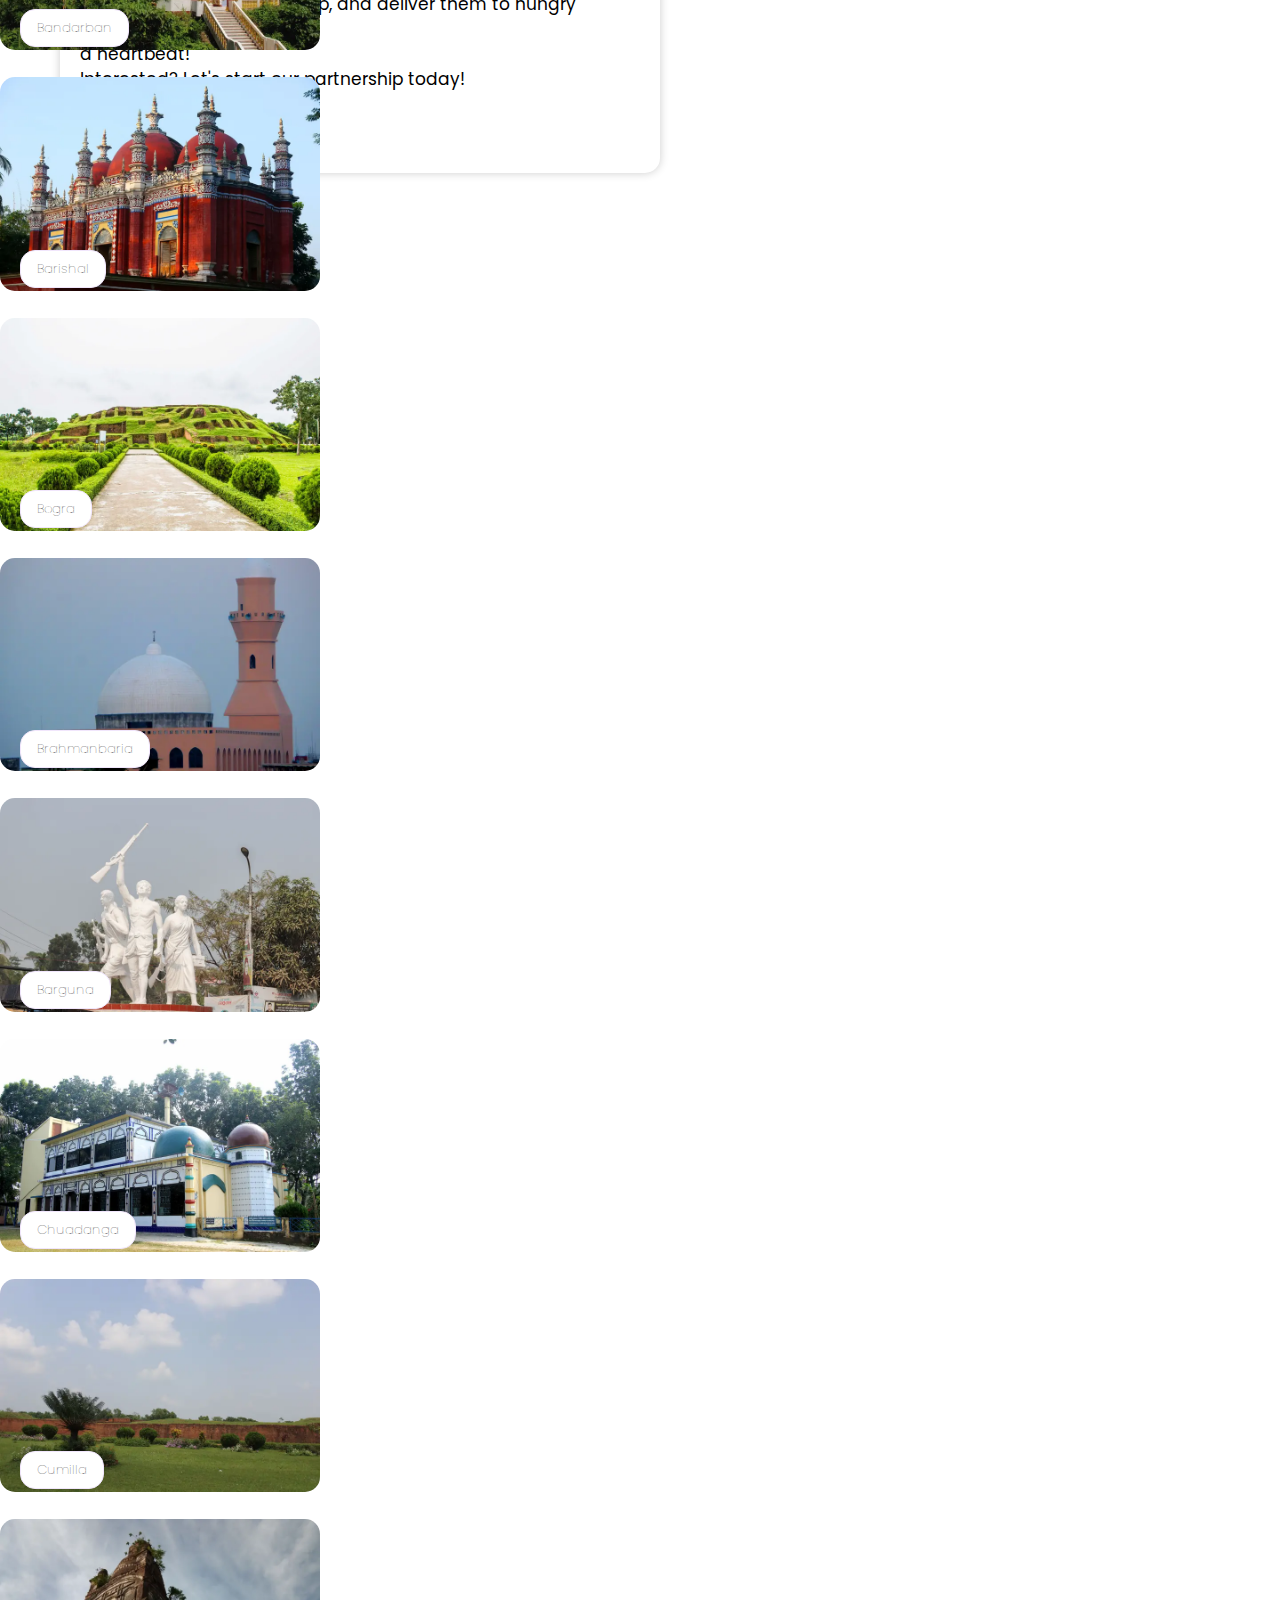
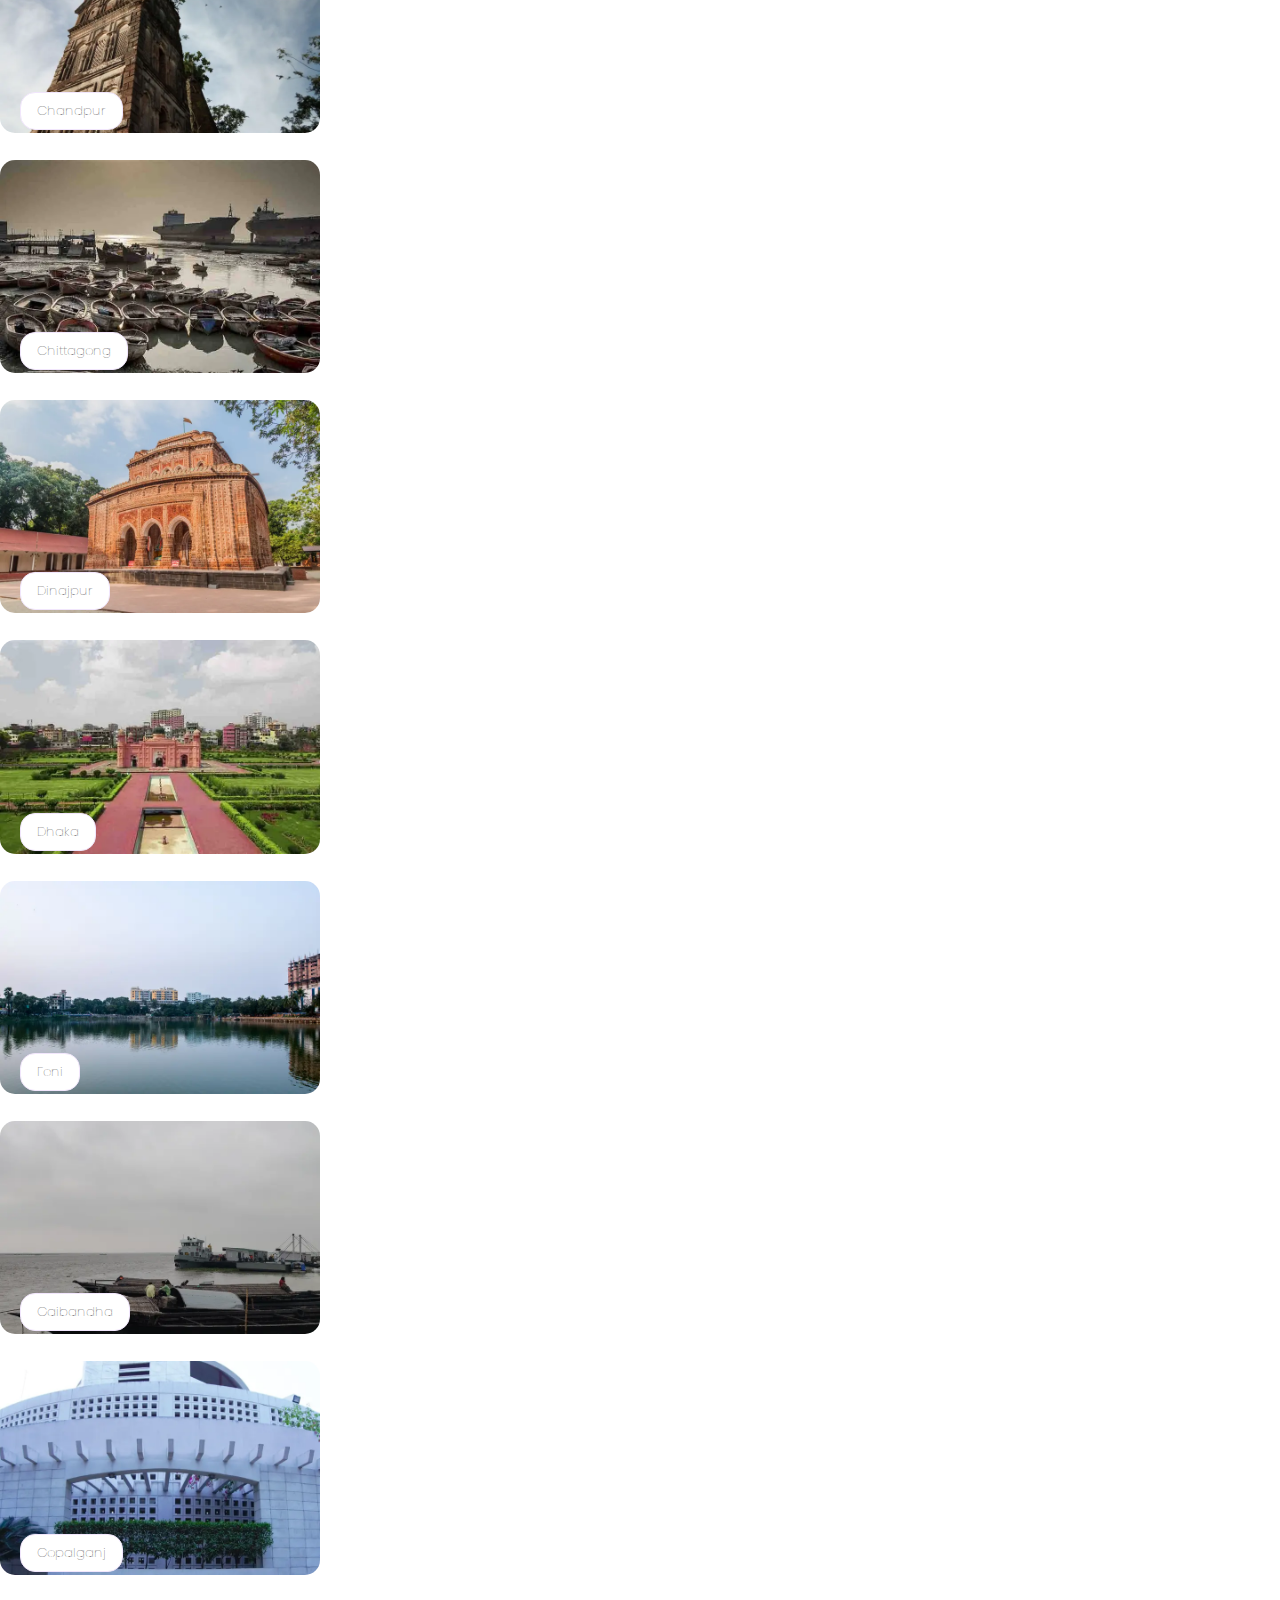
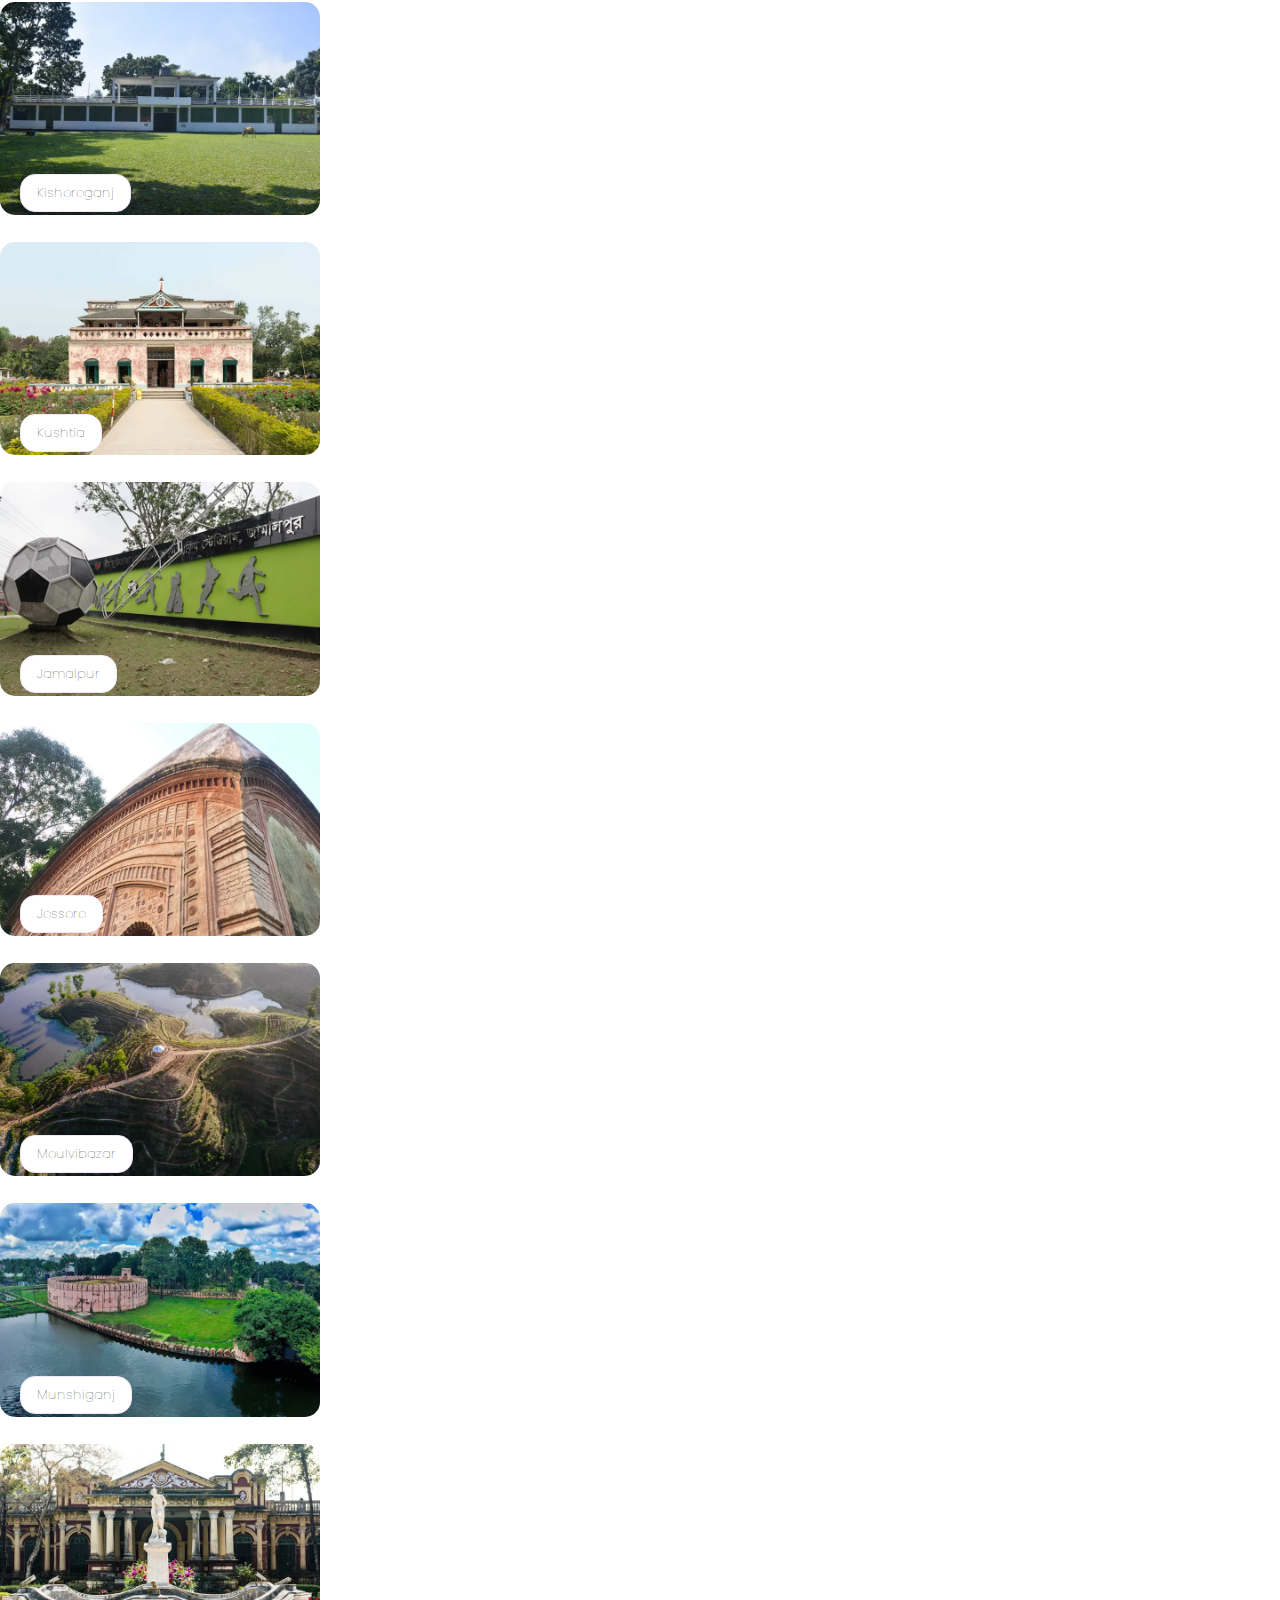
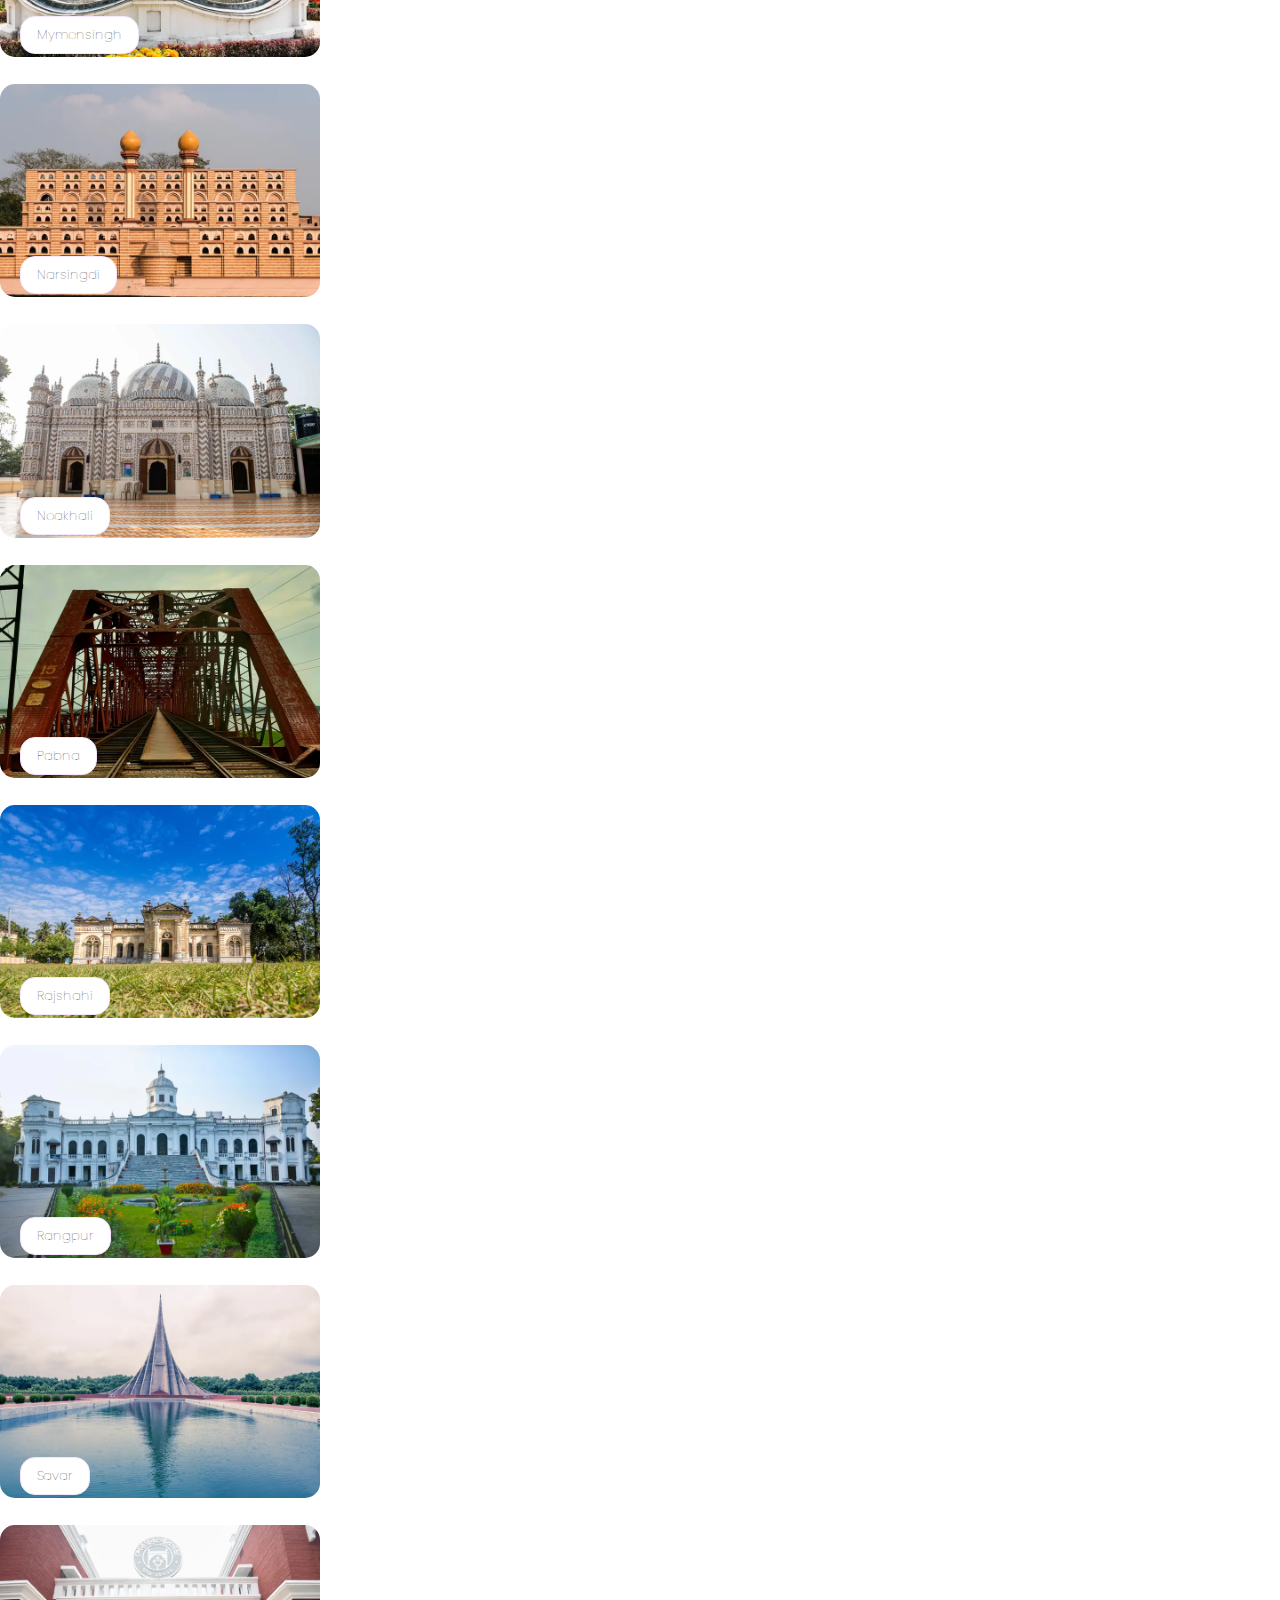
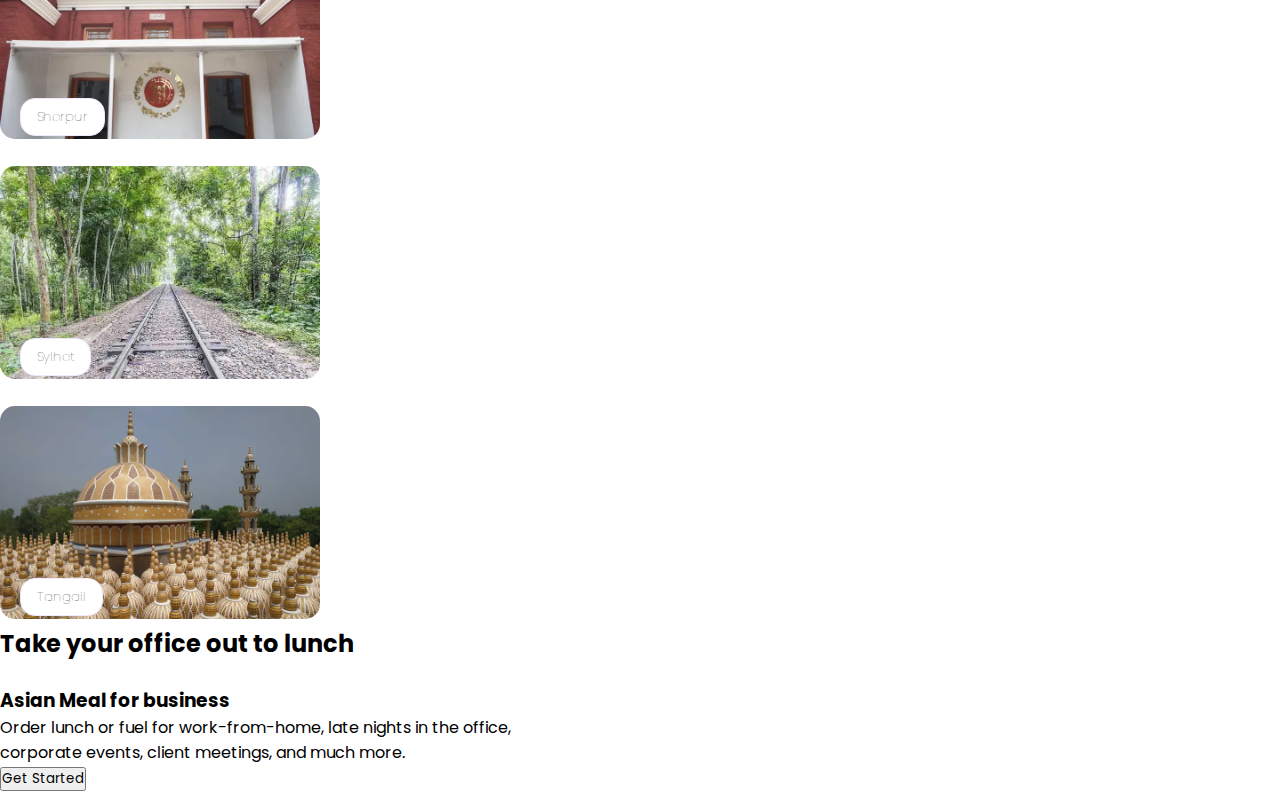
==== commit 5bb67dce: "third commit" ====
--- a/index.html
+++ b/index.html
@@ -281,6 +281,23 @@
 
 
 
+    <!-- todo ==== office open ======== -->
+    <div class="office-lunch">
+        <h2>Take your office out to lunch</h2> <img
+            src="	https://images.deliveryhero.io/image/foodpanda/home-corporate-bd.jpg?width=1400&height=896" alt="" />
+        <div class="office-lunch-txt">
+            <div class="sub-div">
+                <h3>Asian Meal for business</h3>
+                <p class="text-one">Order lunch or fuel for work-from-home, late nights in the office, <br>
+                    corporate events, client meetings, and much more.</p>
+                <button class="btn">Get Started</button>
+                </h2>
+            </div>
+        </div>
+        <!-- todo ==== office close ======= -->
+
+    
+
 
 
     <script src="script.js"></script>
--- a/style.css
+++ b/style.css
@@ -224,6 +224,70 @@
 }
 
 /** ======= hero close =======  */
+
+
+/* ! ====== todo you preapre we handle open ==== */
+
+.prepare-handle h2 {
+    margin-top: 100px;
+    margin-bottom: 50px;
+    margin-left: 60px;
+}
+
+.prepare-handle img {
+    background-position: 50%;
+    background-repeat: no-repeat;
+    background-size: cover;
+    height: 550px;
+    width: 100%;
+    position: relative;
+}
+
+.prepare-handle-txt {
+    width: 600px;
+    position: absolute;
+    top: 156vh;
+    background-color: #fff;
+    box-shadow: 0 0 10px rgb(0, 0, 0, 0.2);
+    border-radius: 15px;
+    margin-bottom: 130px;
+    margin-left: 60px;
+    padding: 30px 20px;
+    padding-top: 30px;
+}
+
+.prepare-handle-txt p {
+    line-height: 25px;
+    font-size: 17px;
+    color: #000;
+}
+
+.prepare-handle-txt h3 {
+    font-weight: 200;
+    font-size: 25px;
+    margin-bottom: 20px;
+}
+
+.prepare-handle img:hover {
+    transform: scaleX(3.3s);
+}
+
+.prepare-handle .btn {
+    background-color: var(--main-color);
+    padding: 15px 15px;
+    border: none;
+    border-radius: 10px;
+    font-weight: bold;
+    font-size: 14px;
+    color: #fff;
+}
+
+.prepare-handle .btn:hover {
+    background: var(--main-color);
+    color: #fff;
+}
+
+/* ! ====== todo you preapre we handle close ==== */
 
 
 /* todo find us open */
@@ -267,4 +331,4 @@
     font-weight: 100;
 }
 
-/* todo find us close */+/* todo find us close */
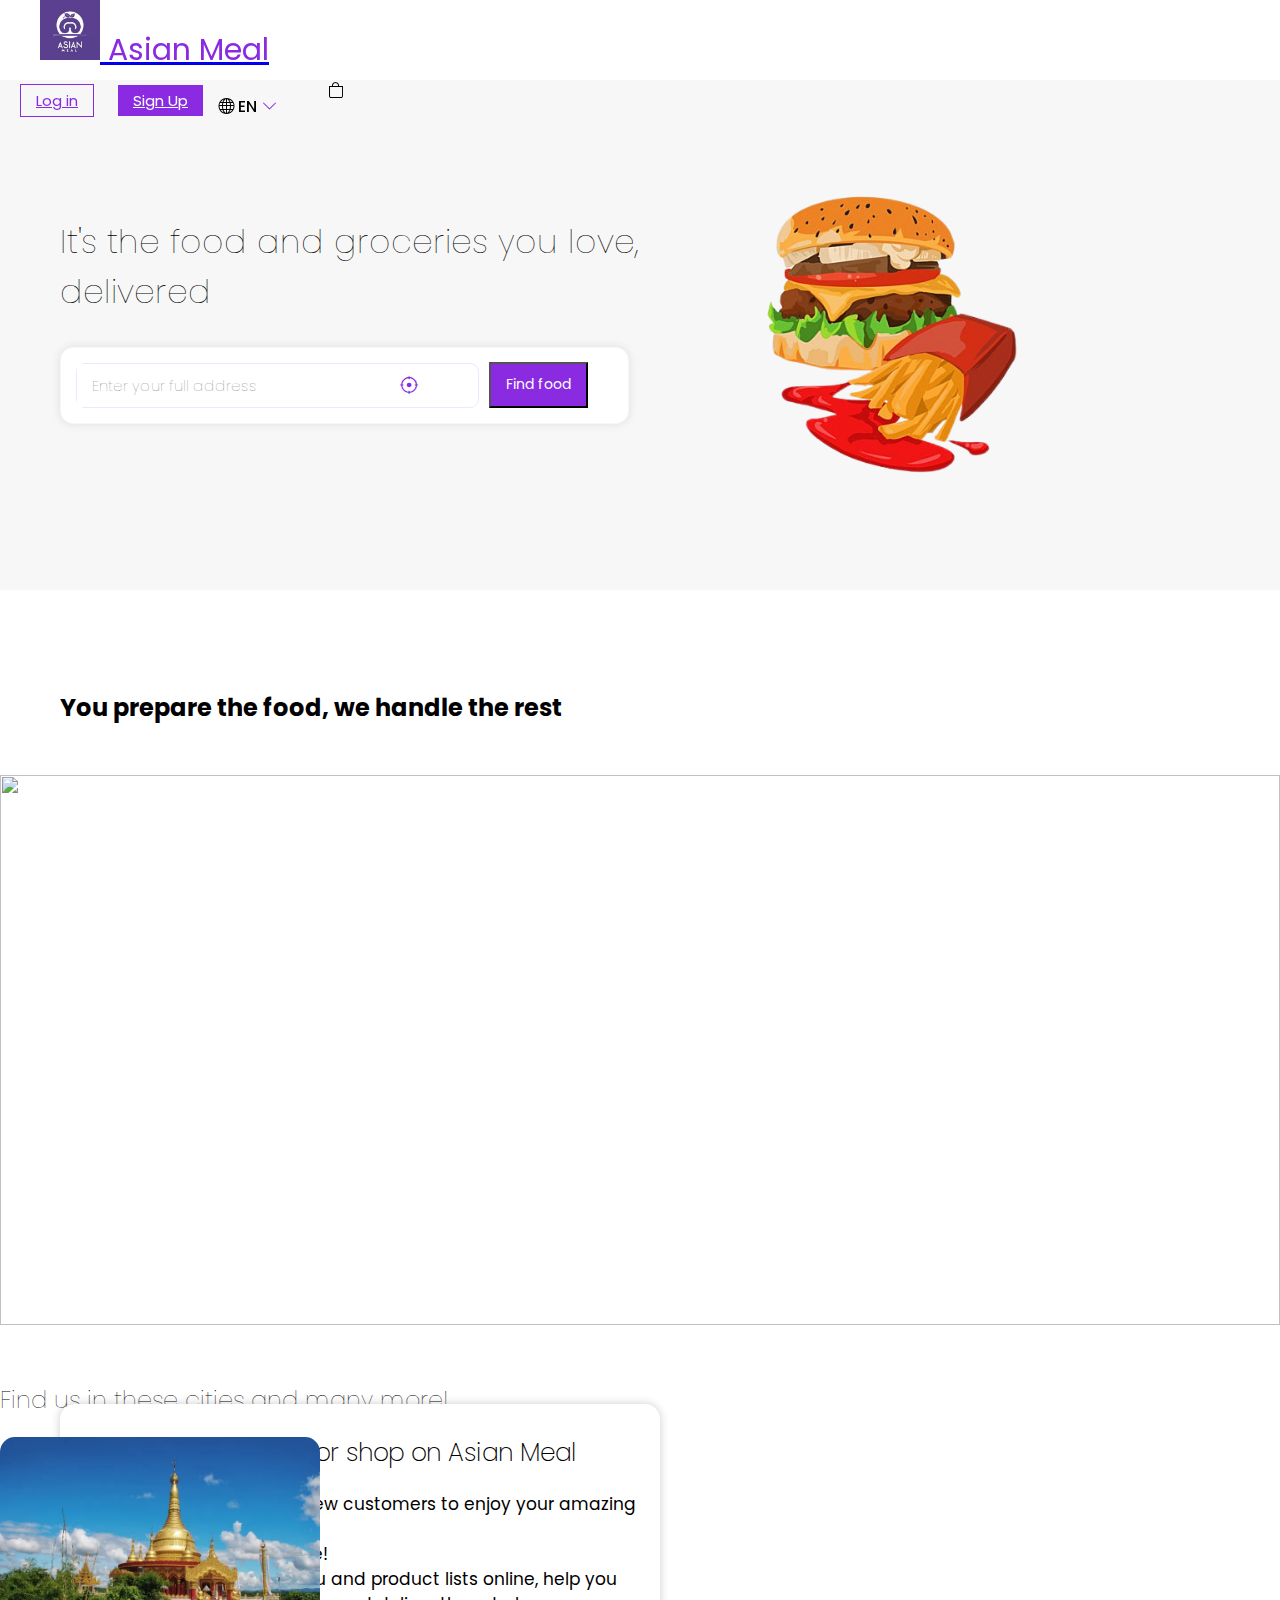
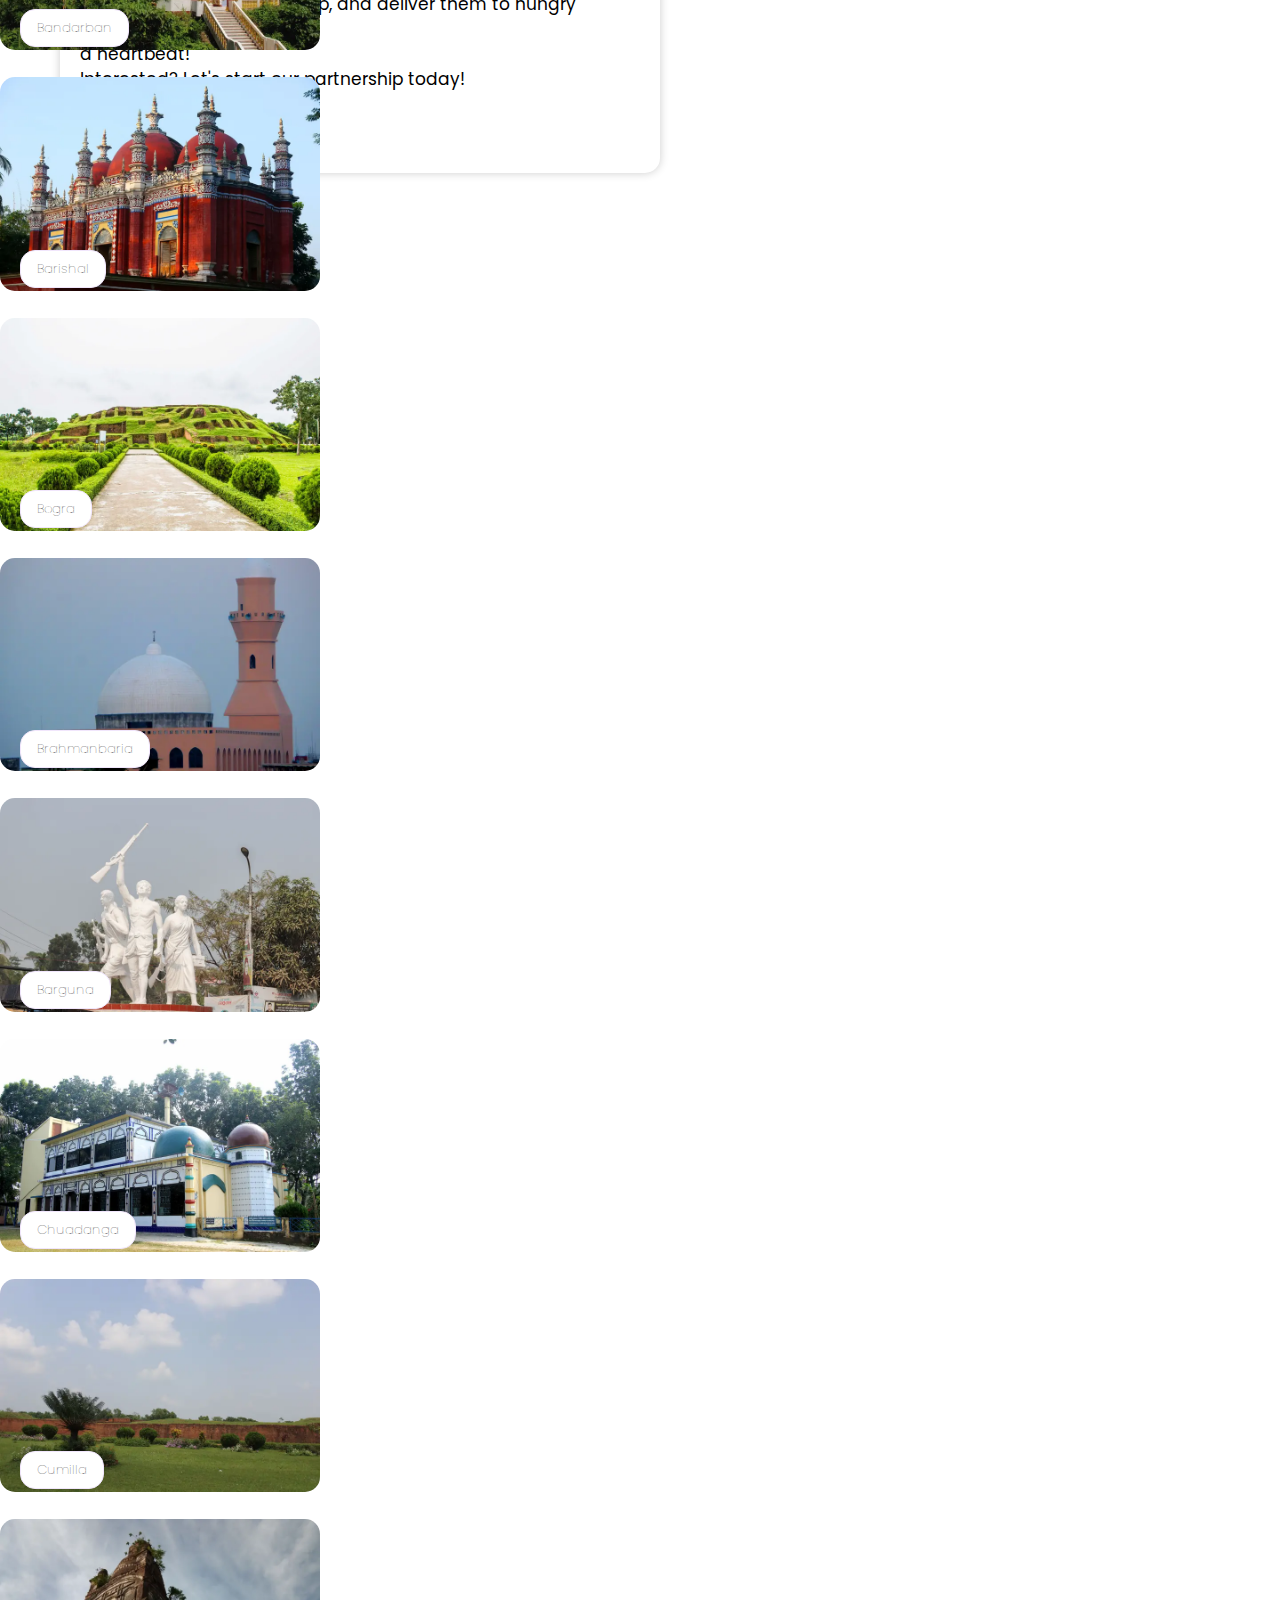
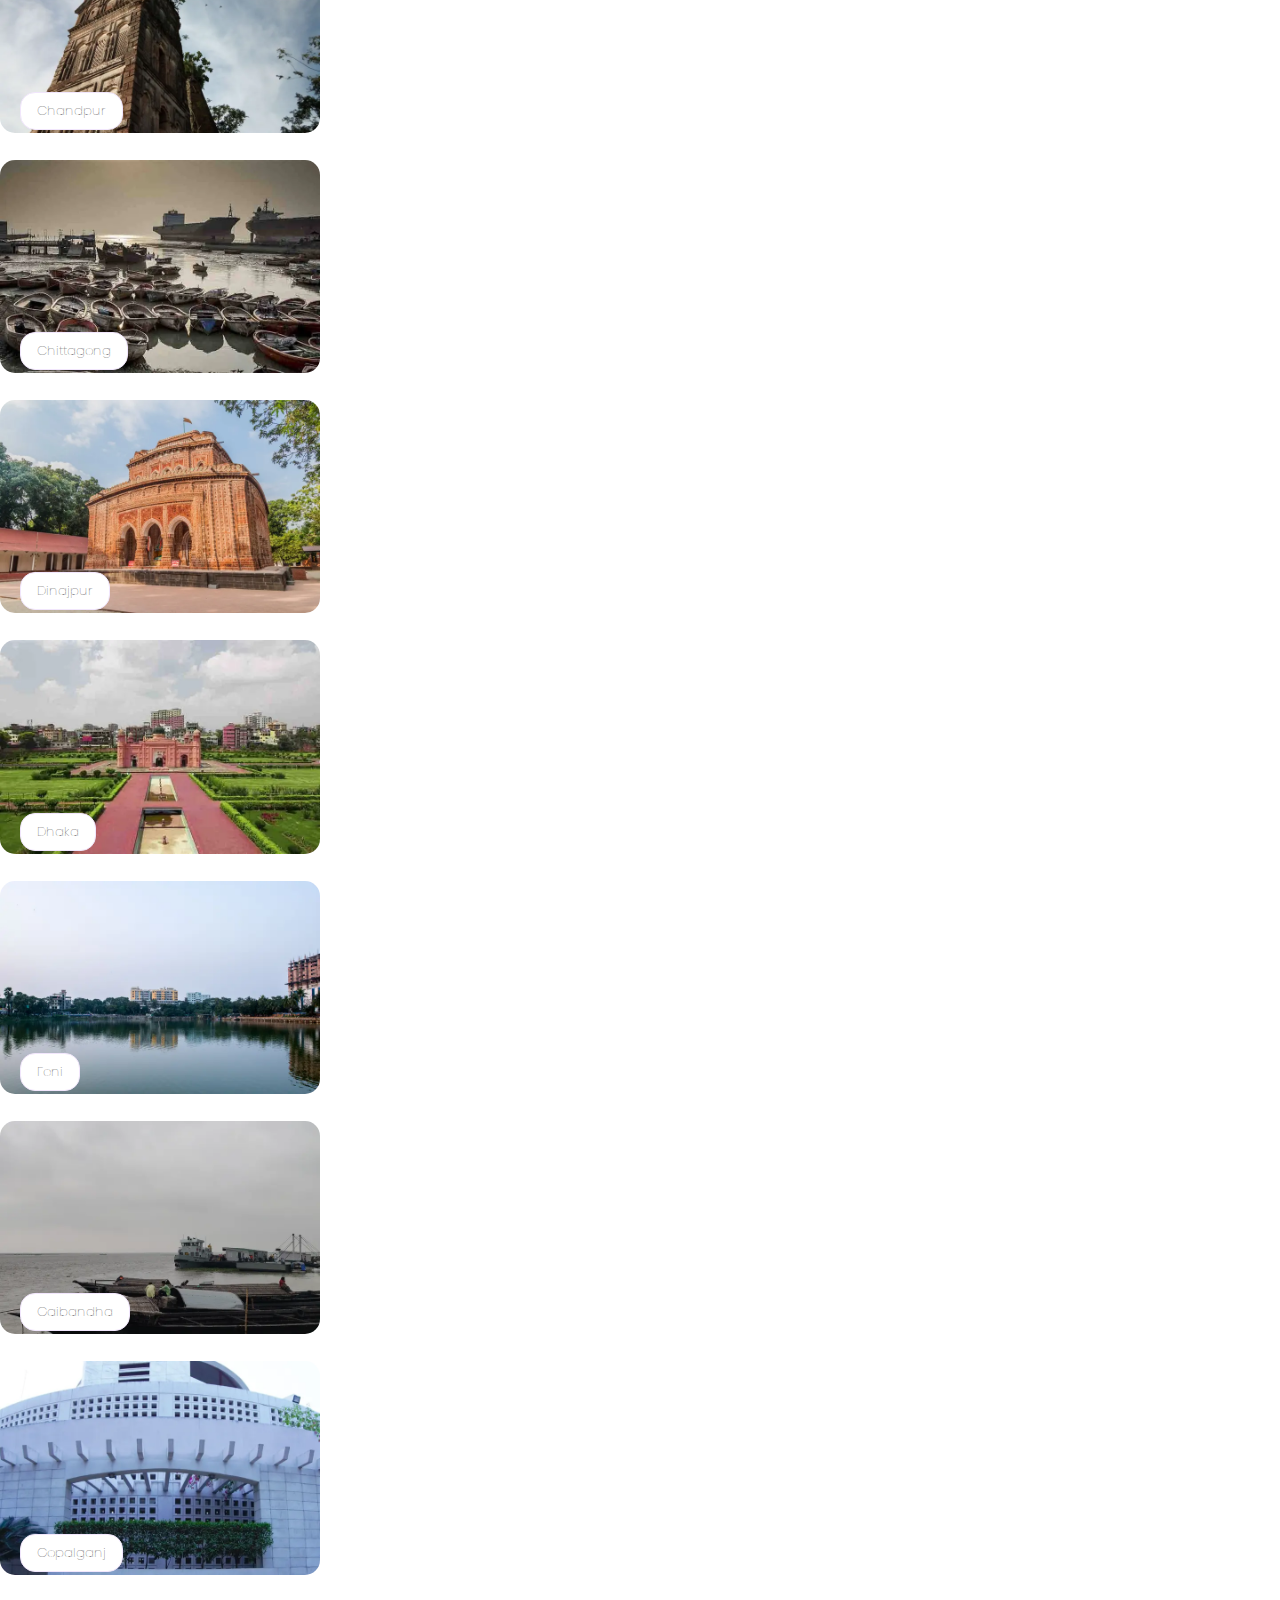
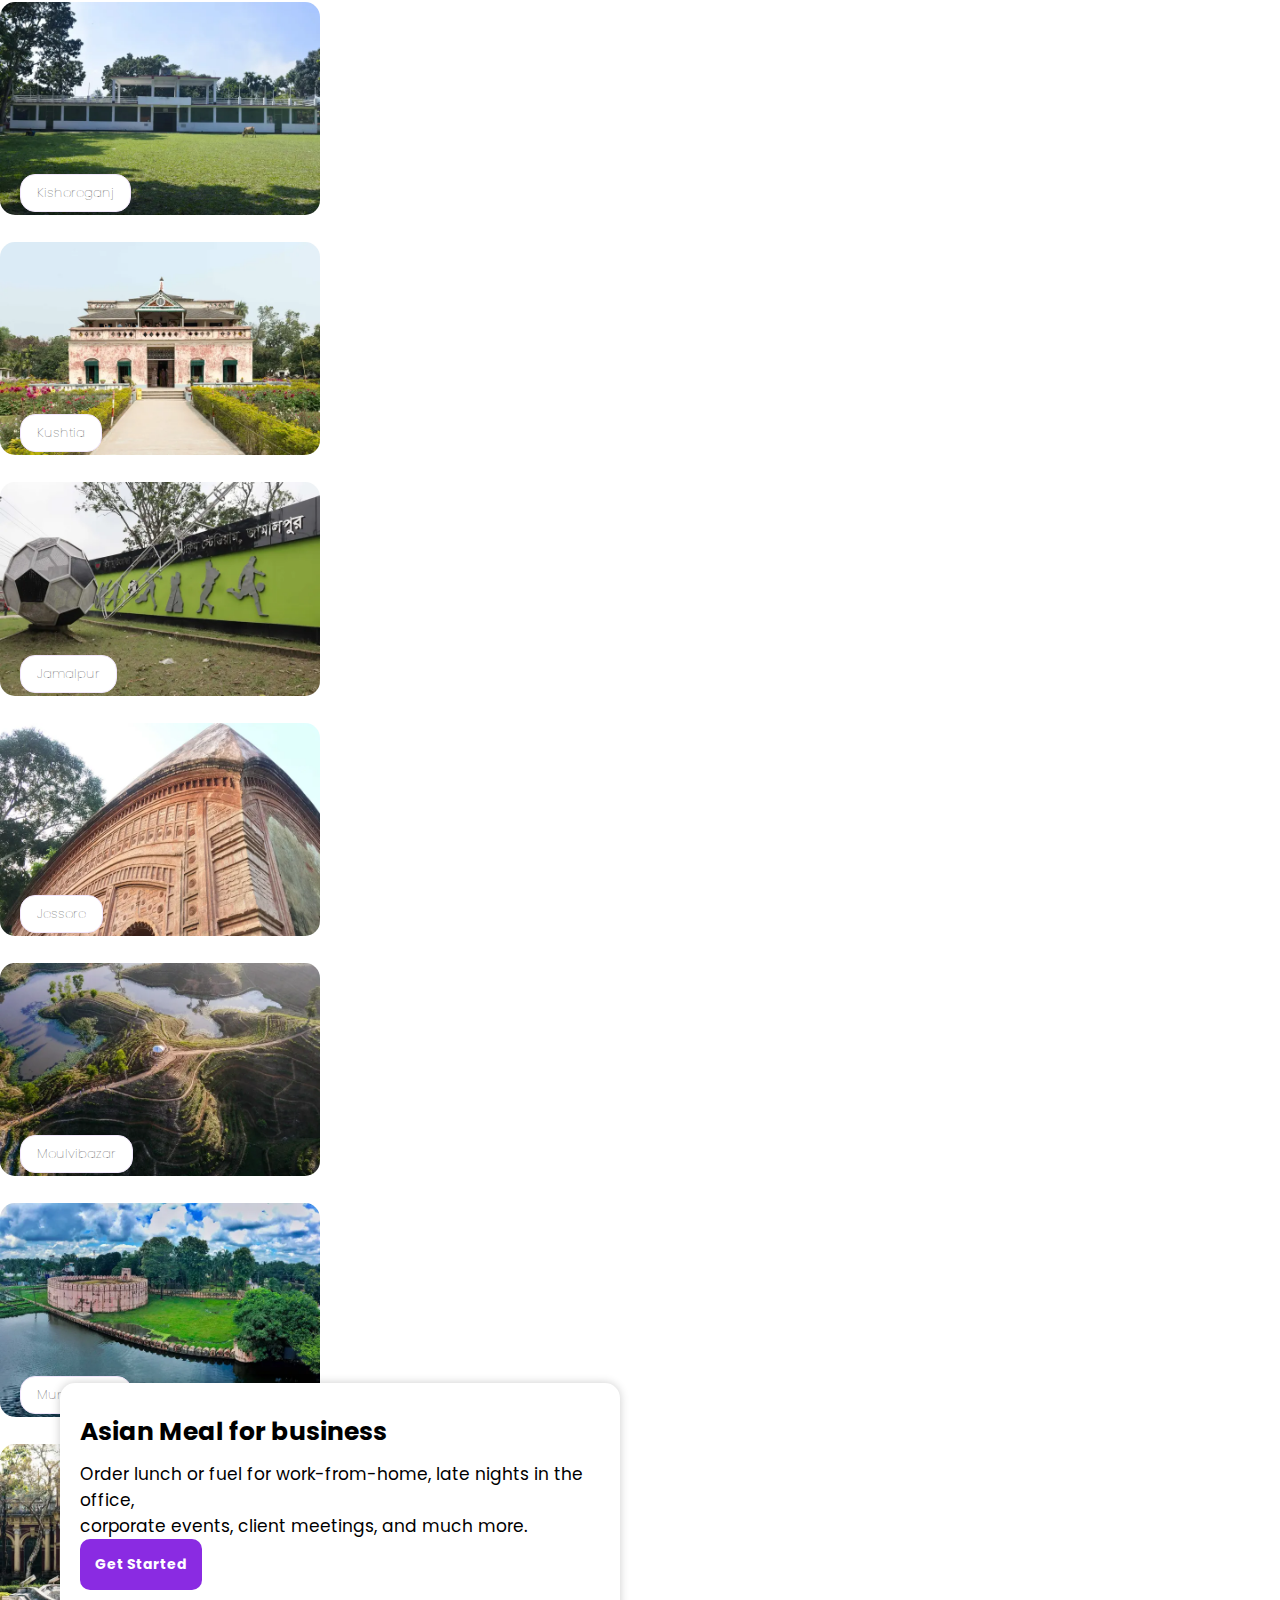
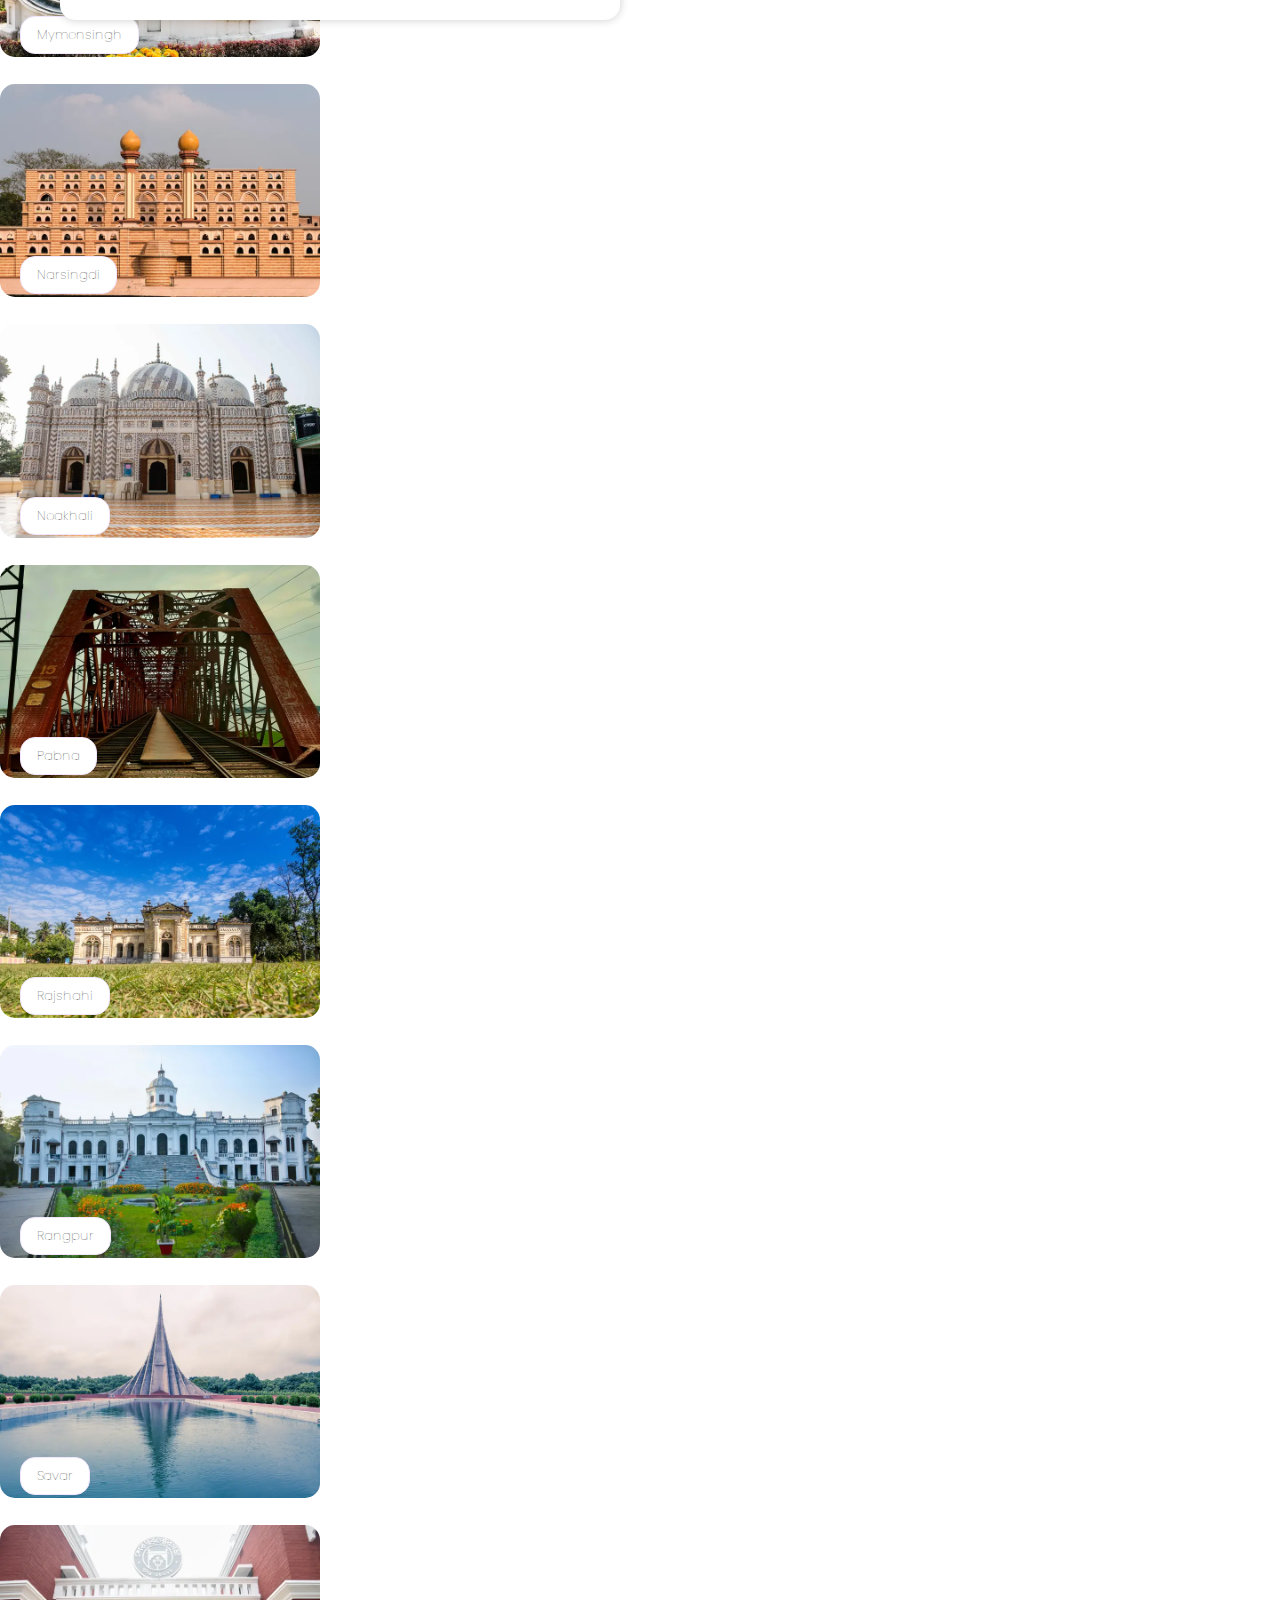
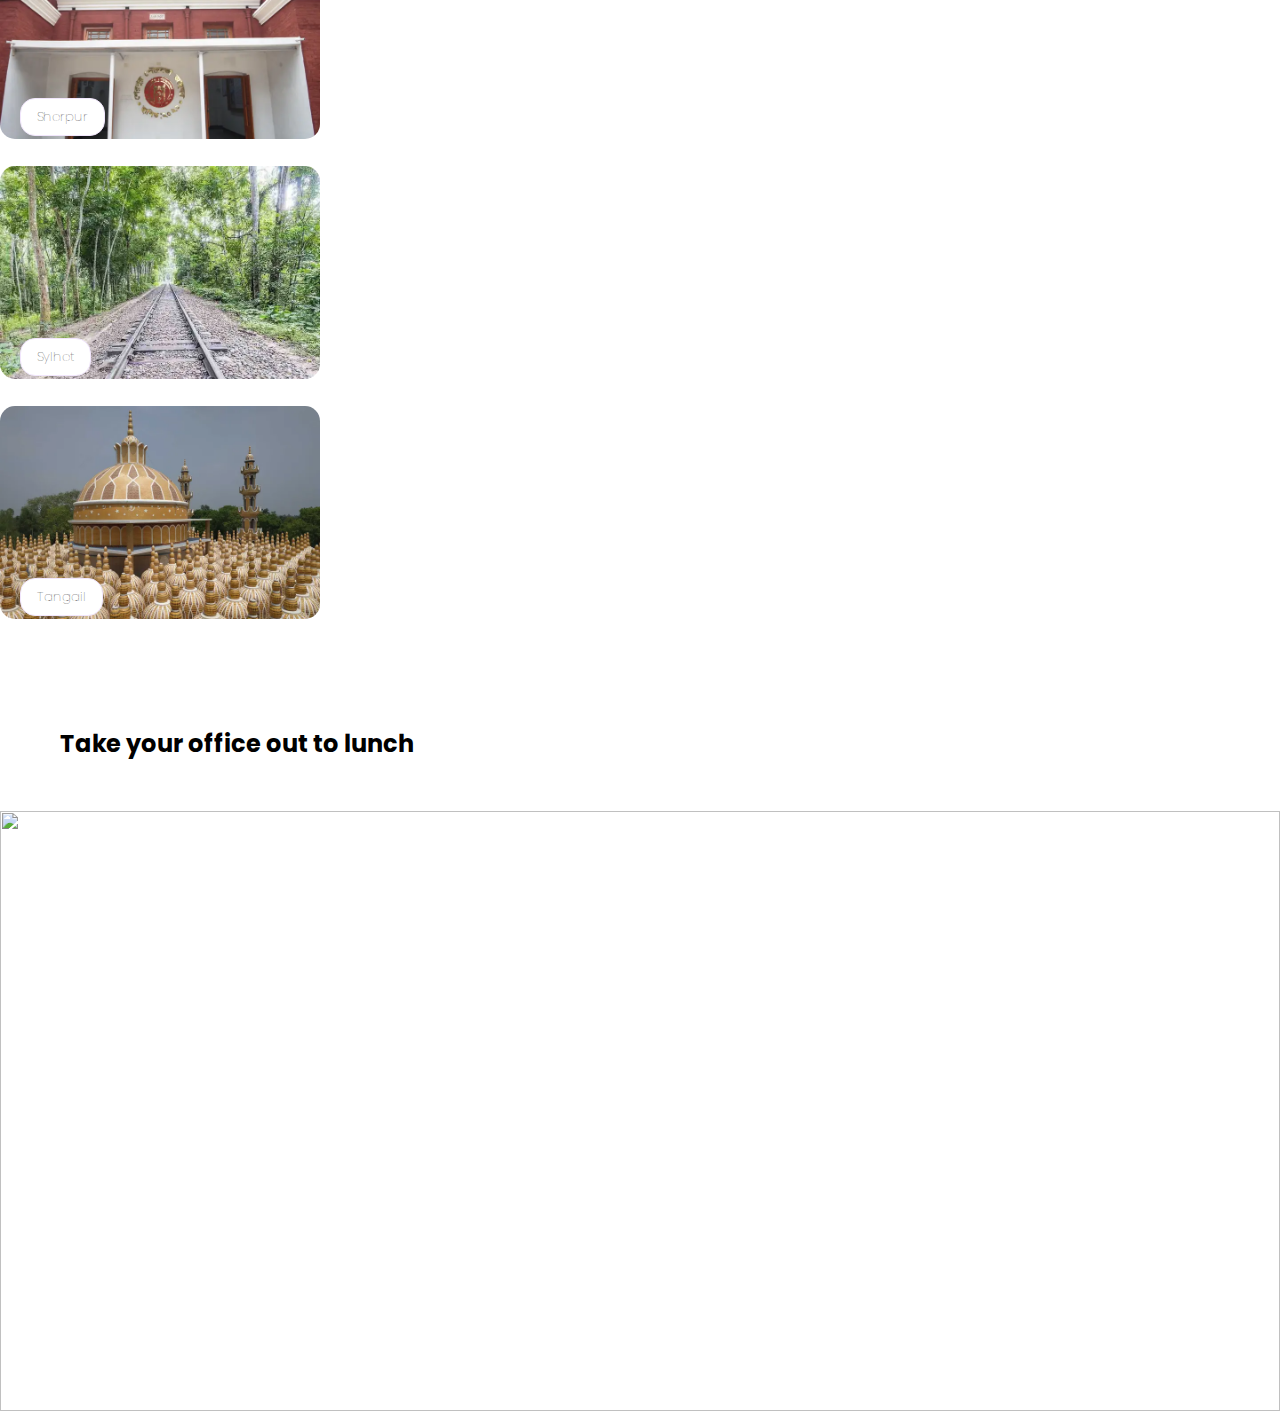
==== commit df191dcf: "third commit" ====
--- a/index.html
+++ b/index.html
@@ -281,7 +281,7 @@
 
 
 
-    <!-- todo ==== office open ======== -->
+    <!-- todo ==== office lunch open ======== -->
     <div class="office-lunch">
         <h2>Take your office out to lunch</h2> <img
             src="	https://images.deliveryhero.io/image/foodpanda/home-corporate-bd.jpg?width=1400&height=896" alt="" />
@@ -294,7 +294,7 @@
                 </h2>
             </div>
         </div>
-        <!-- todo ==== office close ======= -->
+        <!-- todo ==== office lunch close ======= -->
 
     
 
--- a/style.css
+++ b/style.css
@@ -332,3 +332,63 @@
 }
 
 /* todo find us close */
+
+
+
+
+/*! ==== office lunch open ===== */
+
+.office-lunch h2 {
+    margin-top: 100px;
+    margin-bottom: 50px;
+    margin-left: 60px;
+}
+
+.office-lunch img {
+    background-position: 50%;
+    background-repeat: no-repeat;
+    background-size: cover;
+    height: 600px;
+    width: 100%;
+    position: relative;
+}
+
+.office-lunch-txt {
+    width: 560px;
+    position: absolute;
+    top: 687vh;
+    background-color: #fff;
+    box-shadow: 0 0 10px rgb(0, 0, 0, 0.2);
+    border-radius: 15px;
+    margin-bottom: 130px;
+    margin-left: 60px;
+    padding: 30px 20px;
+    padding-top: 30px;
+}
+
+.office-lunch-txt h3 {
+    font-size: 25px;
+}
+
+.office-lunch-txt p {
+    color: #000;
+    padding-top: 10px;
+    font-size: 17px;
+}
+
+.office-lunch .btn {
+    background-color: var(--main-color);
+    padding: 15px 15px;
+    border: none;
+    border-radius: 10px;
+    font-weight: bold;
+    font-size: 14px;
+    color: #fff;
+}
+
+.office-lunch .btn:hover {
+    background: var(--main-color);
+    color: #fff;
+}
+
+/*! ==== office lunch close ===== */
